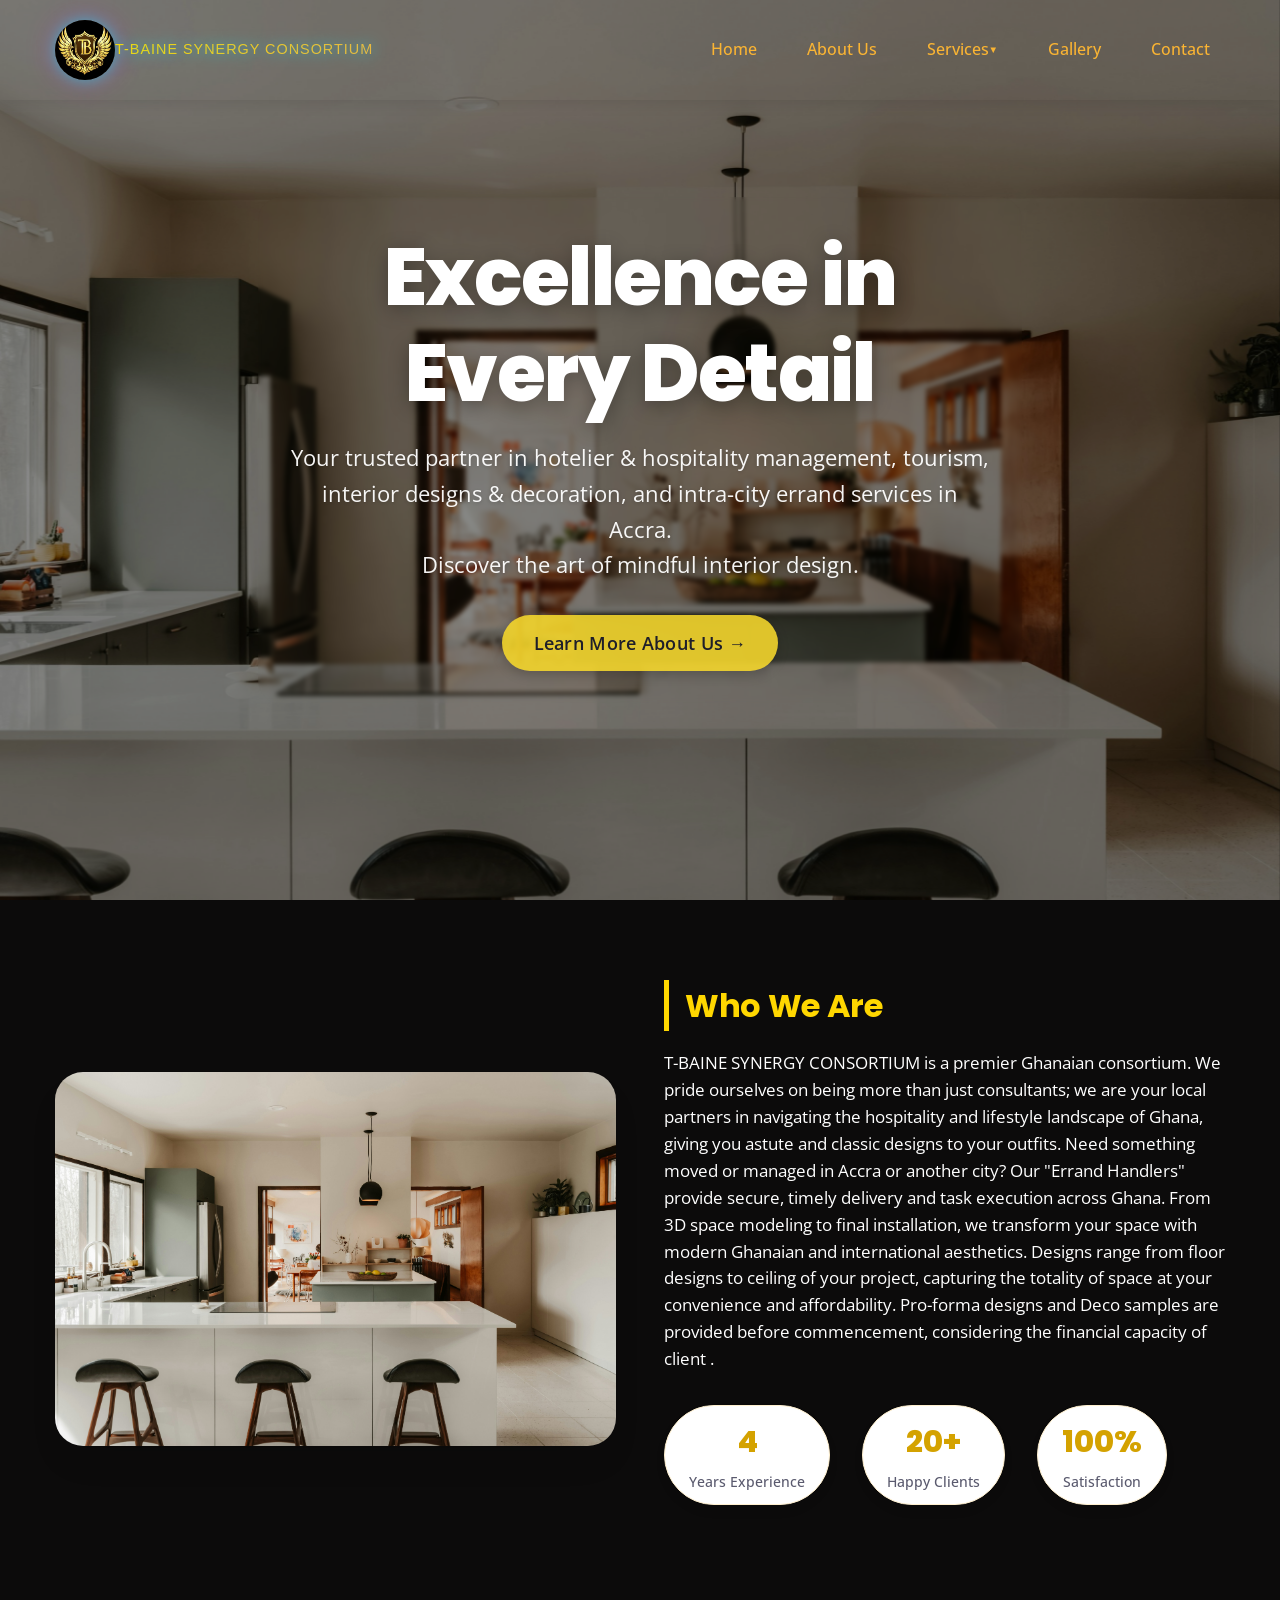
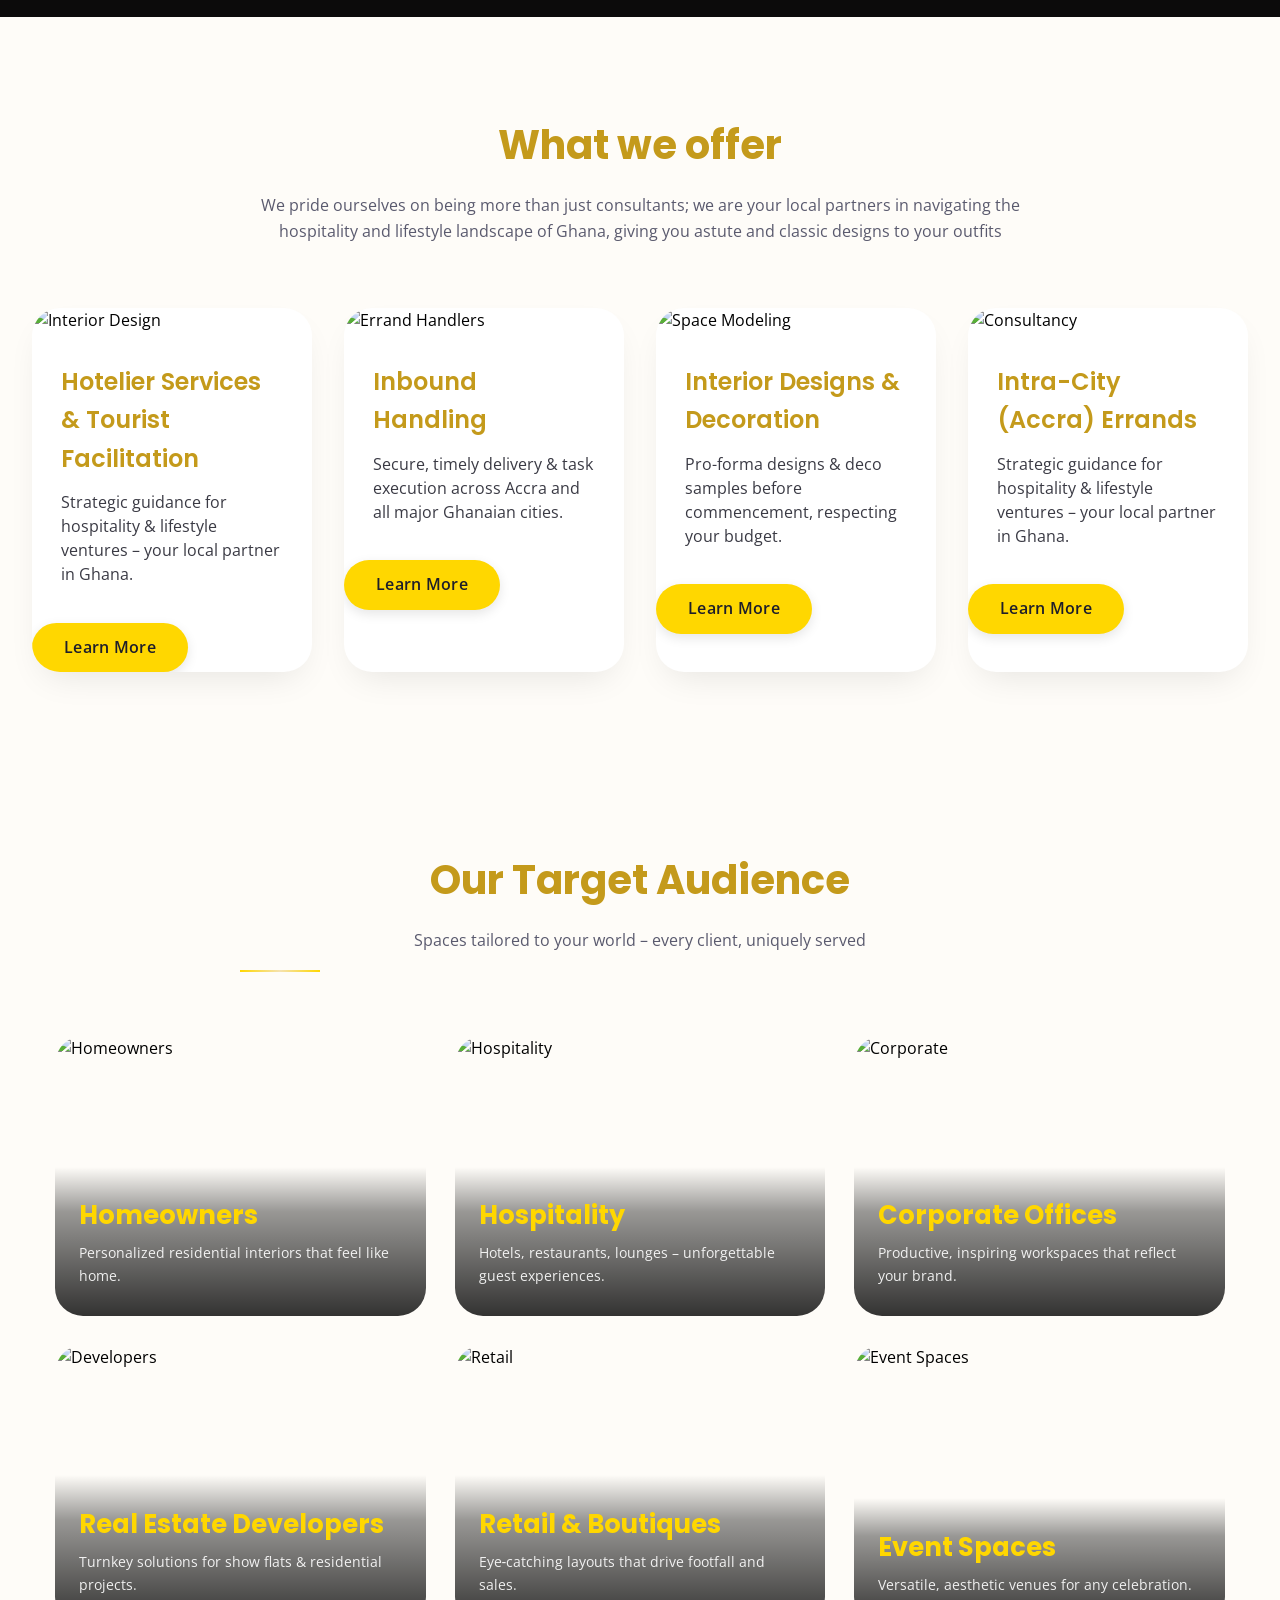
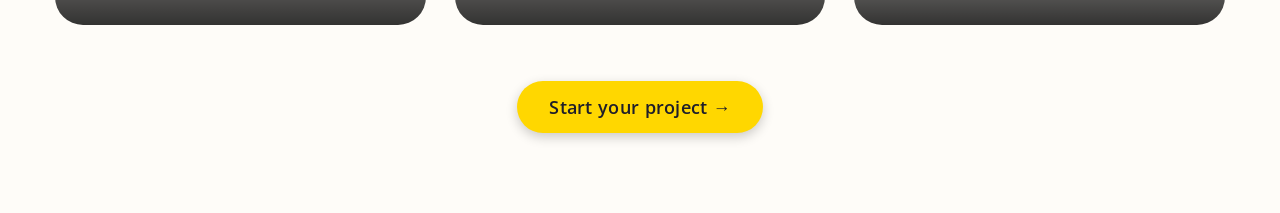
==== about.html @ 7d509223 "first commit" ====
<!DOCTYPE html>
<html lang="en">
<head>
    <meta charset="UTF-8">
    <meta name="viewport" content="width=device-width, initial-scale=1.0">
    <title>About us</title>
      <!-- Your existing CSS -->
  <link rel="stylesheet" href="about.css">
  
  <!-- Font Awesome & Google Fonts (matching your CSS) -->
  <link rel="stylesheet" href="https://cdnjs.cloudflare.com/ajax/libs/font-awesome/6.0.0-beta3/css/all.min.css">
  <link href="https://fonts.googleapis.com/css2?family=Open+Sans:wght@400;600;700&family=Poppins:wght@400;600;700&display=swap" rel="stylesheet">
</head>
<body><header>
  <div class="container header-container">
     <div class="logo">
                <img src="assets/T-BAINE LOGO.jpeg" alt="T-BAINE SYNERGY CONSORTIUM" class="logo-image">
            
                <div class="logo-text">T-BAINE SYNERGY CONSORTIUM</div>
            </div>

    <!-- Hamburger button (your CSS uses .mobile-menu-btn) -->
    <button class="mobile-menu-btn" id="mobileMenuBtn">
      <i class="fas fa-bars"></i>
    </button>

    <!-- Navigation (your CSS hides it on mobile, shows when nav.active) -->
    <nav id="mainNav">
      <ul class="nav-links">
        <li><a href="index.html">Home</a></li>
        <li><a href="about.html">About Us</a></li>
        
        <li class="dropdown">
          <a href="services.html">Services</a>
          <ul class="dropdown-menu">
            <li><a href="services.html">Hotelier Services & Tourist Facilitation</a></li>
            <li><a href="services.html">Inbound Handling</a></li>
            <li><a href="services.html">Interior Designs & Decoration</a></li>
            <li><a href="services.html">Intra-City (Accra) Errands</a></li>
          </ul>
        </li>
        
        <li><a href="gallery.html">Gallery</a></li>
        <li><a href="contact.html">Contact</a></li>
      </ul>
    </nav>
  </div>
</header>



  <section class="hero" id="hero">
    <div class="hero-bg" id="parallaxBg"></div>
    <div class="hero-content">
      <h1>Excellence in  <br>Every Detail</h1>
      <p>Your trusted partner in hotelier & hospitality management, tourism, interior designs & decoration, and intra-city errand services in Accra. <br>Discover the art of mindful interior design.</p>
      <!-- Yellow button: styled exactly as requested + linked to about page -->
      <a href="about.html" class="btn-yellow">Learn More About Us →</a>
    </div>
  </section>


  
  <!-- About -->
  <section class="about">
    <div class="container">
      <div class="about-grid">
        <div class="about-img fade-up">
          <img src="assets/tmbconsult.jpg" alt="About TM&G Consult">
        </div>
        <div class="about-content fade-up">
          <h3>Who We Are</h3>
          <p>T-BAINE SYNERGY CONSORTIUM is a premier Ghanaian consortium. We pride ourselves on being more than just consultants; we are your local partners in navigating the hospitality and lifestyle landscape of Ghana, giving you astute and classic designs to your outfits. 
Need something moved or managed in Accra or another city? Our "Errand Handlers" provide secure, timely delivery and task execution across Ghana.
From 3D space modeling to final installation, we transform your space with modern Ghanaian and international aesthetics. Designs range from floor designs to ceiling of your project, capturing the totality of space at your convenience and affordability. Pro-forma designs and Deco samples are provided before commencement, considering the financial capacity of client
.</p>
          <div class="stats">
            <div class="stat"><h4>4</h4><p>Years Experience</p></div>
            <div class="stat"><h4>20+</h4><p>Happy Clients</p></div>
            <div class="stat"><h4>100%</h4><p>Satisfaction</p></div>
          </div>
        </div>
      </div>
    </div>
  </section>
 <!-- SERVICES SECTION (with images, exactly like the Webify demo) -->
  <section class="services">
    <div class="section-header fade-up">
      <h2>What we offer</h2>
      <p>We pride ourselves on being more than just consultants; we are your local partners in navigating the hospitality and lifestyle landscape of Ghana, giving you astute and classic designs to your outfits</p>
    </div>
    <div class="services-grid">
      <!-- Service 1 -->
      <div class="service-item fade-up">
        <img class="service-img" src="https://images.unsplash.com/photo-1618221195710-dd6b41faaea6?ixlib=rb-4.0.3&auto=format&fit=crop&w=600&q=80" alt="Interior Design">
        <div class="service-text">
          <h3>Hotelier Services & Tourist Facilitation</h3>
          <p>Strategic guidance for hospitality & lifestyle ventures – your local partner in Ghana.</p>
        </div>
          <a href="about.html" class="btn">Learn More</a>
      </div>
      <!-- Service 2 -->
      <div class="service-item fade-up">
        <img class="service-img" src="https://images.unsplash.com/photo-1604014237800-1c9102c219da?ixlib=rb-4.0.3&auto=format&fit=crop&w=600&q=80" alt="Errand Handlers">
        <div class="service-text">
          <h3>Inbound Handling</h3>
          <p>Secure, timely delivery & task execution across Accra and all major Ghanaian cities.</p>
        </div>
          <a href="about.html" class="btn">Learn More</a>
      </div>
      <!-- Service 3 -->
      <div class="service-item fade-up">
        <img class="service-img" src="https://images.unsplash.com/photo-1581291518633-83b4ebd1d83e?ixlib=rb-4.0.3&auto=format&fit=crop&w=600&q=80" alt="Space Modeling">
        <div class="service-text">
          <h3>Interior Designs & Decoration</h3>
          <p>Pro-forma designs & deco samples before commencement, respecting your budget.</p>
        </div>
          <a href="about.html" class="btn">Learn More</a>
      </div>
      <!-- Service 4 -->
      <div class="service-item fade-up">
        <img class="service-img" src="https://images.unsplash.com/photo-1556761175-4b46a572b786?ixlib=rb-4.0.3&auto=format&fit=crop&w=600&q=80" alt="Consultancy">
        <div class="service-text">
          <h3>Intra-City (Accra) Errands</h3>
          <p>Strategic guidance for hospitality & lifestyle ventures – your local partner in Ghana.</p>
        </div>
          <a href="about.html" class="btn">Learn More</a>
      </div>
    </div>
  </section>


<section class="audience">
  <div class="container">
    <div class="section-header fade-up">
      <h2>Our Target Audience</h2>
      <p>Spaces tailored to your world – every client, uniquely served</p>
      <div class="section-divider"></div>
    </div>

    <div class="audience-grid">
      <!-- Audience 1 -->
      <div class="audience-item fade-up">
        <div class="audience-image">
          <img src="https://images.unsplash.com/photo-1600585154340-be6161a56a0c?ixlib=rb-4.0.3&auto=format&fit=crop&w=800&q=80" alt="Homeowners">
          <div class="audience-overlay">
            <h3>Homeowners</h3>
            <p>Personalized residential interiors that feel like home.</p>
          </div>
        </div>
      </div>

      <!-- Audience 2 -->
      <div class="audience-item fade-up">
        <div class="audience-image">
          <img src="https://images.unsplash.com/photo-1551288049-bebda4e38f71?ixlib=rb-4.0.3&auto=format&fit=crop&w=800&q=80" alt="Hospitality">
          <div class="audience-overlay">
            <h3>Hospitality</h3>
            <p>Hotels, restaurants, lounges – unforgettable guest experiences.</p>
          </div>
        </div>
      </div>

      <!-- Audience 3 -->
      <div class="audience-item fade-up">
        <div class="audience-image">
          <img src="https://images.unsplash.com/photo-1497366811353-6870744d04b2?ixlib=rb-4.0.3&auto=format&fit=crop&w=800&q=80" alt="Corporate">
          <div class="audience-overlay">
            <h3>Corporate Offices</h3>
            <p>Productive, inspiring workspaces that reflect your brand.</p>
          </div>
        </div>
      </div>

      <!-- Audience 4 -->
      <div class="audience-item fade-up">
        <div class="audience-image">
          <img src="https://images.unsplash.com/photo-1524758631624-e2822e304c36?ixlib=rb-4.0.3&auto=format&fit=crop&w=800&q=80" alt="Developers">
          <div class="audience-overlay">
            <h3>Real Estate Developers</h3>
            <p>Turnkey solutions for show flats & residential projects.</p>
          </div>
        </div>
      </div>

      <!-- Audience 5 -->
      <div class="audience-item fade-up">
        <div class="audience-image">
          <img src="https://images.unsplash.com/photo-1560179707-f14e90ef3623?ixlib=rb-4.0.3&auto=format&fit=crop&w=800&q=80" alt="Retail">
          <div class="audience-overlay">
            <h3>Retail & Boutiques</h3>
            <p>Eye‑catching layouts that drive footfall and sales.</p>
          </div>
        </div>
      </div>

      <!-- Audience 6 -->
      <div class="audience-item fade-up">
        <div class="audience-image">
          <img src="https://images.unsplash.com/photo-1556742044-3c52d6e88c62?ixlib=rb-4.0.3&auto=format&fit=crop&w=800&q=80" alt="Event Spaces">
          <div class="audience-overlay">
            <h3>Event Spaces</h3>
            <p>Versatile, aesthetic venues for any celebration.</p>
          </div>
        </div>
      </div>
    </div>

    <!-- Optional CTA (like the demo's "View all projects" button) -->
    <div class="audience-cta fade-up">
      <a href="#" class="btn-yellow">Start your project →</a>
    </div>
  </div>
</section>

<script src="script.js"></script>
</body>
</html>
---- about.css ----
* {
  margin: 0;
  padding: 0;
  box-sizing: border-box;
}

body {
  font-family: "Open Sans", sans-serif;
  color: var(--text);
  line-height: 1.6;
  background-color: rgb(20, 19, 19);
}

h1,
h2,
h3,
h4,
h5,
h6 {
  font-family: "Poppins", sans-serif;
  font-weight: 600;
  color: var(--dark);
  margin-bottom: 1rem;
}

a {
  text-decoration: none;
  color: var(--primary);
  transition: all 0.3s ease;
}

.container {
  width: 100%;
  max-width: 1200px;
  margin: 0 auto;
  padding: 0 15px;
}

.btn {
  display: inline-block;
  padding: 12px 30px;
  background-color: var(--primary);
  color: var(--light);
  border: none;
  border-radius: 4px;
  font-weight: 500;
  cursor: pointer;
  transition: all 0.3s ease;
}

.btn:hover {
  background-color: hwb(66 19% 8%);
  transform: translateY(-2px);
}

.btn-outline {
  background-color: transparent;
  border: 2px solid var(--primary);
  color: var(--primary);
}

.btn-outline:hover {
  background-color: var(--primary);
  color: var(--light);
}

/* Header Styles */
header {
  /* background: linear-gradient(rgba(15, 15, 12, 0.8), rgba(32, 32, 31, 0.8)),
    url("https://images.unsplash.com/photo-1513326738677-b964603b136d?ixlib=rb-4.0.3&auto=format&fit=crop&w=1350&q=80"); */
  background-size: cover;
  background-position: center;
  color: rgb(3, 3, 3);
  padding: 20px 0;
  position: fixed;
  width: 100%;
  z-index: 1000;
  box-shadow: 0 2px 15px rgba(0, 0, 0, 0.1);
}

.header-container {
  display: flex;
  justify-content: space-between;
  align-items: center;
}

.logo {
  display: flex;
  align-items: center;
  text-decoration: none;
}

.logo-image {
  width: 60px;
  height: 60px;
  border-radius: 60%;

  display: flex;
  align-items: center;
  justify-content: center;
  position: relative;
  box-shadow: 0 0 15px rgba(0, 247, 255, 0.5), 0 0 30px rgba(255, 0, 234, 0.3);
  animation: pulse 3s infinite alternate;
  overflow: hidden;
}

.logo-image::before {
  content: "";
  position: absolute;
  width: 70px;
  height: 70px;
  border-radius: 50%;
  border: 2px solid rgba(0, 247, 255, 0.4);
  animation: rotate 20s linear infinite;
}

.logo-image::after {
  content: "E";
  font-family: "Orbitron", sans-serif;
  font-size: 2rem;
  font-weight: 700;
  color: white;
  text-shadow: 0 0 10px #00f7ff;
}

.logo:hover .logo-image {
  transform: scale(1.05);
}

.logo-text {
  font-family: "Orbitron", sans-serif;
  font-size: 0.9rem;
  font-weight: 200;
  text-transform: uppercase;
  letter-spacing: 1px;
  background: linear-gradient(to right, gold, #fab433);
  -webkit-background-clip: text;
  background-clip: text;
  color: transparent;
  text-shadow: 0 0 15px rgba(0, 247, 255, 0.7);
  position: relative;
  animation: glow 2s infinite alternate;
}

.logo:hover .logo-text {
  color: var(--secondary);
}

nav ul {
  display: flex;
  list-style: none;
}

nav ul li {
  margin-left: 20px;
}

nav ul li a {
  color: #fab433;
  text-decoration: none;
  font-weight: 500;
  padding: 8px 15px;
  border-radius: 4px;
  transition: all 0.3s ease;
  font-size: 16px;
  display: flex;
  align-items: center;
  position: relative;
}

nav ul li a i {
  margin-right: 8px;
}

nav ul li a:hover,
nav ul li a.active {
  background-color: rgba(255, 255, 255, 0.2);
}
/* Mobile Menu Styles */
.mobile-menu-btn {
  display: none;
  background: none;
  border: none;
  font-size: 1.5rem;
  color: whitesmoke;
  cursor: pointer;
  padding: 10px;
  z-index: 1001;
}

/* Mobile Navigation */
@media (max-width: 768px) {
  /* Show mobile menu button */
  .mobile-menu-btn {
    display: block;
  }

  /* Hide regular navigation by default */
  nav {
    position: fixed;
    top: 80px;
    right: -100%;
    width: 280px;
    height: calc(100vh - 80px);
    background: #111111; /* Dark background for better contrast */
    z-index: 1000;
    transition: right 0.3s ease;
    box-shadow: -5px 0 15px rgba(0, 0, 0, 0.1);
    overflow-y: auto;
    padding: 20px;
  }

  /* Show navigation when active */
  nav.active {
    right: 0;
  }

  /* Navigation links styling */
  .nav-links {
    flex-direction: column;
    gap: 0;
  }

  .nav-links li {
    width: 100%;
    border-bottom: 1px solid #f8f9fa;
  }

  .nav-links a {
    display: block;
    padding: 15px 0;
    width: 100%;
  }

  /* Dropdown menu for mobile */
  .dropdown-menu {
    position: static;
    box-shadow: none;
    background: #f8f9fa;
    display: none;
    margin: 10px 0;
    padding: 0;
  }

  .dropdown-menu.active {
    display: block;
  }

  .dropdown-menu a {
    padding: 12px 0 12px 20px;
    font-size: 0.9rem;
    border-bottom: 1px solid #e9ecef;
  }

  /* Adjust header for mobile */
  .header-container {
    position: relative;
  }
}



/* Navbar Dropdown Styles */
.nav-links .dropdown {
  position: relative;
}

.nav-links .dropdown > a::after {
  content: " ▼";
  font-size: 0.6em;
}

.nav-links .dropdown-menu {
  display: none;
  position: absolute;
  top: 100%;
  left: 0;
  background: white;
  border: 1px solid #ddd;
  min-width: 200px;
  z-index: 1000;
  box-shadow: 0 4px 8px rgba(0, 0, 0, 0.1);
}

.nav-links .dropdown-menu li {
  list-style: none;
}

.nav-links .dropdown-menu li a {
  display: block;
  padding: 10px 15px;
  color: #333;
  text-decoration: none;
  white-space: nowrap;
}

.nav-links .dropdown-menu li a:hover {
  background-color: #f0f0f0;
}

.nav-links .dropdown:hover .dropdown-menu {
  display: block;
}





 /* ---------- HERO SECTION (PARALLAX) ---------- */
    .hero {
      position: relative;
      height: 100vh;
      min-height: 700px;
      display: flex;
      align-items: center;
      justify-content: center;
      text-align: center;
      color: white;
      overflow: hidden;
      isolation: isolate;
    }

    /* Parallax background layer */
    .hero-bg {
      position: absolute;
      top: 0;
      left: 0;
      width: 100%;
      height: 120%;          /* Extra height for smooth parallax movement */
      background-image: url('assets/tmbconsult.jpg');
      background-size: cover;
      background-position: center 20%;
      background-repeat: no-repeat;
      will-change: transform;
      z-index: -2;
      transition: transform 0.05s linear;   /* Ultra‑smooth movement */
    }

    /* Dark overlay for better text readability */
    .hero::after {
      content: '';
      position: absolute;
      top: 0;
      left: 0;
      width: 100%;
      height: 100%;
      background: rgba(0, 0, 0, 0.45);
      z-index: -1;
    }

    /* Hero content container */
    .hero-content {
      max-width: 900px;
      padding: 2rem;
      z-index: 2;
      backdrop-filter: blur(2px);
      border-radius: 24px;
      animation: fadeInUp 1s ease-out;
    }

    .hero-content h1 {
      font-size: clamp(2.2rem, 8vw, 5rem);
      font-weight: 800;
      line-height: 1.2;
      margin-bottom: 1.2rem;
      letter-spacing: -0.02em;
      text-shadow: 0 4px 20px rgba(0,0,0,0.3);
    }

    .hero-content p {
      font-size: clamp(1.1rem, 3vw, 1.4rem);
      margin-bottom: 2rem;
      opacity: 0.95;
      max-width: 700px;
      margin-left: auto;
      margin-right: auto;
      text-shadow: 0 1px 4px rgba(0,0,0,0.2);
    }

    /* ----- YELLOW BUTTON (from previous request) ----- */
    .btn-yellow {
      display: inline-block;
      background-color: #f3d52ce5;      /* Vibrant yellow */
      color: #1e1e2a;
      padding: 14px 32px;
      font-size: 1.1rem;
      font-weight: 600;
      text-decoration: none;
      border-radius: 60px;
      transition: all 0.3s ease;
      box-shadow: 0 4px 12px rgba(0, 0, 0, 0.2);
      border: none;
      cursor: pointer;
      letter-spacing: 0.3px;
    }

    .btn-yellow:hover {
      background-color: #e6c200;
      transform: translateY(-3px);
      box-shadow: 0 8px 20px rgba(0, 0, 0, 0.25);
    }

    .btn-yellow:active {
      transform: translateY(0);
    }

    /* ----- SCROLL REVEAL ANIMATIONS (for rest of the page) ----- */
    .reveal {
      opacity: 0;
      transform: translateY(35px);
      transition: opacity 0.7s cubic-bezier(0.2, 0.9, 0.4, 1.1), transform 0.7s cubic-bezier(0.2, 0.9, 0.4, 1.1);
    }

    .reveal.visible {
      opacity: 1;
      transform: translateY(0);
    }



    
    /* ----- ABOUT SECTION STYLES ----- */
    .about {
      padding: 5rem 0;
      background: #0c0b0b;  /* soft warm background */
    }

    .about-grid {
      display: flex;
      flex-wrap: wrap;
      gap: 3rem;
      align-items: center;
    }

    .about-img {
      flex: 1;
      min-width: 280px;
      border-radius: 28px;
      overflow: hidden;
      box-shadow: 0 20px 35px -12px rgba(0, 0, 0, 0.15);
      transition: transform 0.4s ease, box-shadow 0.3s ease;
    }

    .about-img img {
      width: 100%;
      height: auto;
      display: block;
      transition: transform 0.5s ease;
    }

    .about-img:hover {
      transform: translateY(-6px);
      box-shadow: 0 28px 40px -16px rgba(0, 0, 0, 0.2);
    }

    .about-img:hover img {
      transform: scale(1.02);
    }

    .about-content {
      flex: 1;
      min-width: 280px;
    }

    .about-content h3 {
      font-size: 2rem;
      font-weight: 700;
      margin-bottom: 1.2rem;
      color: gold;        /* elegant gold accent */
      letter-spacing: -0.01em;
      border-left: 5px solid #FFD700;
      padding-left: 1rem;
    }

    .about-content p {
      font-size: 1.05rem;
      color:white;
      margin-bottom: 1.5rem;
      line-height: 1.6;
    }

    /* Statistics row */
    .stats {
      display: flex;
      flex-wrap: wrap;
      gap: 2rem;
      margin: 2rem 0 2rem 0;
      justify-content: flex-start;
    }

    .stat {
      text-align: center;
      background: #ffffff;
      padding: 0.75rem 1.5rem;
      border-radius: 60px;
      box-shadow: 0 6px 14px rgba(0, 0, 0, 0.03);
      border: 1px solid #fff0cf;
      min-width: 100px;
    }

    .stat h4 {
      font-size: 1.9rem;
      font-weight: 800;
      color: #d4a200;
      margin-bottom: 0.25rem;
    }

    .stat p {
      font-size: 0.85rem;
      font-weight: 500;
      color: #5a5a6e;
      margin-bottom: 0;
    }

    /* ----- YELLOW BUTTON (classic from previous request) ----- */
    .btn {
      display: inline-block;
      background-color: #FFD700;      /* vibrant yellow */
      color: #1e1e2a;
      padding: 12px 32px;
      font-size: 1rem;
      font-weight: 600;
      text-decoration: none;
      border-radius: 60px;
      transition: all 0.3s ease;
      box-shadow: 0 4px 12px rgba(0, 0, 0, 0.1);
      border: none;
      cursor: pointer;
      letter-spacing: 0.3px;
      margin-top: 0.5rem;
    }

    .btn:hover {
      background-color: #e6c200;
      transform: translateY(-3px);
      box-shadow: 0 8px 20px rgba(0, 0, 0, 0.15);
    }

    .btn:active {
      transform: translateY(0);
    }

    /* ----- SCROLL REVEAL (FADE-UP) ANIMATION ----- */
    .fade-up {
      opacity: 0;
      transform: translateY(35px);
      transition: opacity 0.8s cubic-bezier(0.2, 0.9, 0.4, 1.1), transform 0.8s cubic-bezier(0.2, 0.9, 0.4, 1.1);
    }

    .fade-up.revealed {
      opacity: 1;
      transform: translateY(0);
    }

    /* Optional staggered delay for inner elements (makes scroll effect even smoother) */
    .about-img.fade-up.revealed {
      transition-delay: 0.05s;
    }
    .about-content.fade-up.revealed {
      transition-delay: 0.1s;
    }

    /* ----- ADDITIONAL DECORATION (just to match the elegant vibe) ----- */
    .section-divider {
      height: 2px;
      background: linear-gradient(90deg, #FFD700, #f5e2b0, #FFD700);
      width: 80px;
      margin: 1rem 0 2rem 0;
    }


   .section-header h2 {
  color: #c49a1b;      /* gold */
  font-weight: 700;
  margin-bottom: 1rem;
}

    /* responsive adjustments */
    @media (max-width: 768px) {
      .about {
        padding: 3rem 0;
      }
      .container {
        padding: 0 1.5rem;
      }
      .about-grid {
        flex-direction: column;
        text-align: center;
      }
      .about-content h3 {
        border-left: none;
        padding-left: 0;
        text-align: center;
      }
      .stats {
        justify-content: center;
      }
      .btn {
        margin-top: 0.75rem;
      }
    }

    /* Optional extra spacing for better readability */
    .about-content p:first-of-type {
      margin-top: 0.25rem;
    }


    /* ----- SERVICES SECTION (image cards, exactly like Webify demo) ----- */
    .services {
      padding: 6rem 2rem;
      background: #fefcf8;
    }

    .section-header {
      text-align: center;
      max-width: 800px;
      margin: 0 auto 4rem auto;
    }

    .section-header h2 {
      font-size: 2.5rem;
      font-weight: 700;
      margin-bottom: 1rem;
    }

    .section-header p {
      color: #5a5a6e;
    }

    .services-grid {
      display: flex;
      flex-wrap: wrap;
      gap: 2rem;
      justify-content: center;
      max-width: 1300px;
      margin: 0 auto;
    }

    .service-item {
      flex: 1 1 280px;
      background: white;
      border-radius: 28px;
      overflow: hidden;
      box-shadow: 0 15px 35px -12px rgba(0, 0, 0, 0.1);
      transition: all 0.4s ease;
    }

    .service-item:hover {
      transform: translateY(-10px);
      box-shadow: 0 25px 40px -15px rgba(0, 0, 0, 0.2);
    }

    .service-img {
      width: 100%;
      height: 220px;
      object-fit: cover;
      transition: transform 0.5s;
    }

    .service-item:hover .service-img {
      transform: scale(1.03);
    }

    .service-text {
      padding: 1.8rem;
    }

    .service-text h3 {
      font-size: 1.5rem;
      margin-bottom: 0.75rem;
      color: #c49a1b;
    }

    .service-text p {
      color: #3a3a44;
      line-height: 1.5;
    }
/* ----- TARGET AUDIENCE SECTION (overlay grid) ----- */
.audience {
  padding: 5rem 2rem;
  background: #fefcf8;
}

.audience-grid {
  display: grid;
  grid-template-columns: repeat(auto-fill, minmax(320px, 1fr));
  gap: 1.8rem;
  max-width: 1400px;
  margin: 2rem auto 0;
}

.audience-item {
  border-radius: 28px;
  overflow: hidden;
  position: relative;
  cursor: pointer;
}

.audience-image {
  position: relative;
  width: 100%;
  height: 280px;
  overflow: hidden;
}

.audience-image img {
  width: 100%;
  height: 100%;
  object-fit: cover;
  transition: transform 0.6s cubic-bezier(0.2, 0.9, 0.4, 1.1);
}

.audience-item:hover .audience-image img {
  transform: scale(1.05);
}

.audience-overlay {
  position: absolute;
  bottom: 0;
  left: 0;
  right: 0;
  background: linear-gradient(to top, rgba(0,0,0,0.8) 0%, rgba(0,0,0,0.4) 70%, transparent 100%);
  color: white;
  padding: 1.8rem 1.5rem;
  transform: translateY(0);
  transition: transform 0.3s ease;
}

.audience-overlay h3 {
  font-size: 1.6rem;
  font-weight: 700;
  margin-bottom: 0.3rem;
  color: #FFD700;
}

.audience-overlay p {
  font-size: 0.9rem;
  opacity: 0.9;
  margin: 0;
}

/* On hover, overlay lifts slightly */
.audience-item:hover .audience-overlay {
  transform: translateY(-5px);
}

.audience-cta {
  text-align: center;
  margin-top: 3.5rem;
}

.audience-cta .btn-yellow {
  background-color: #FFD700;
  padding: 12px 32px;
  border-radius: 60px;
  text-decoration: none;
  font-weight: 600;
  color: #1e1e2a;
  display: inline-block;
  transition: all 0.3s;
}

.audience-cta .btn-yellow:hover {
  background-color: #e6c200;
  transform: translateY(-3px);
}

/* responsive */
@media (max-width: 768px) {
  .audience-grid {
    grid-template-columns: 1fr;
    gap: 1.2rem;
  }
  .audience-image {
    height: 240px;
  }
  .audience-overlay {
    padding: 1.2rem;
  }
}
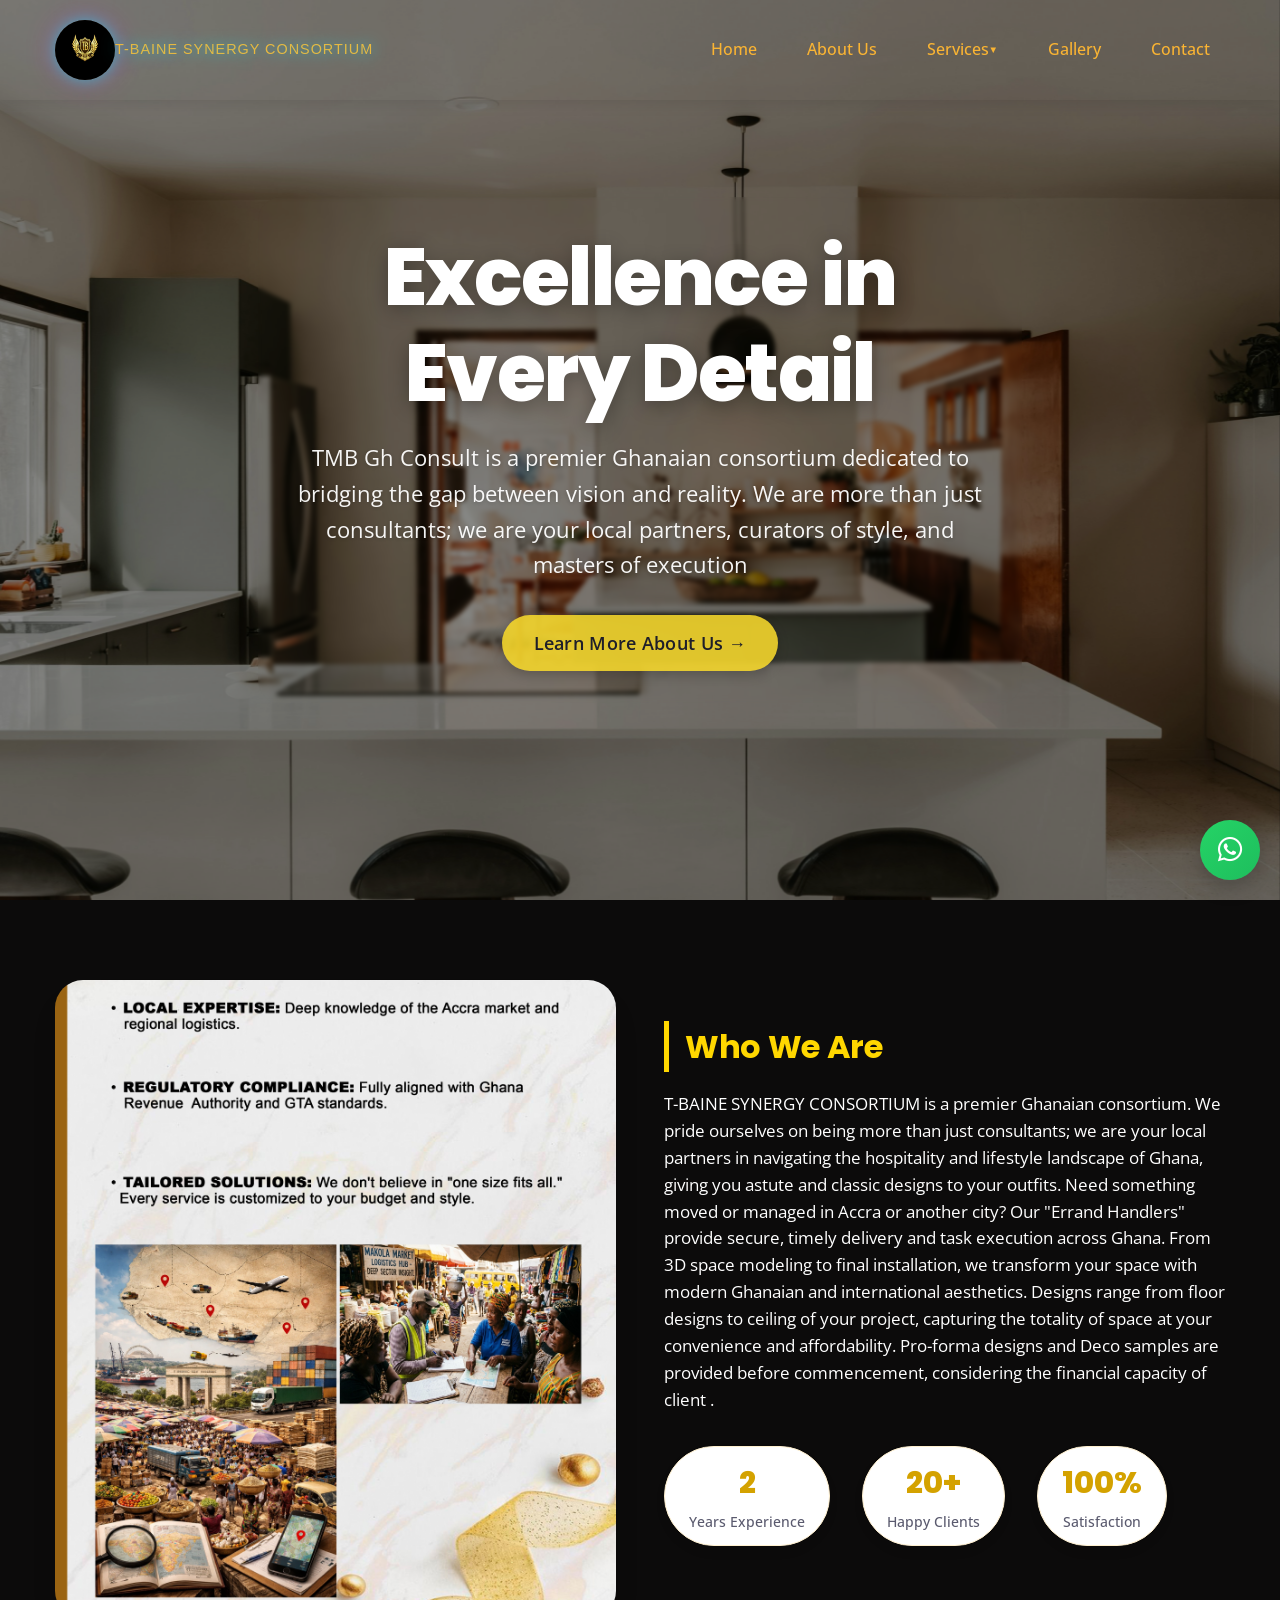
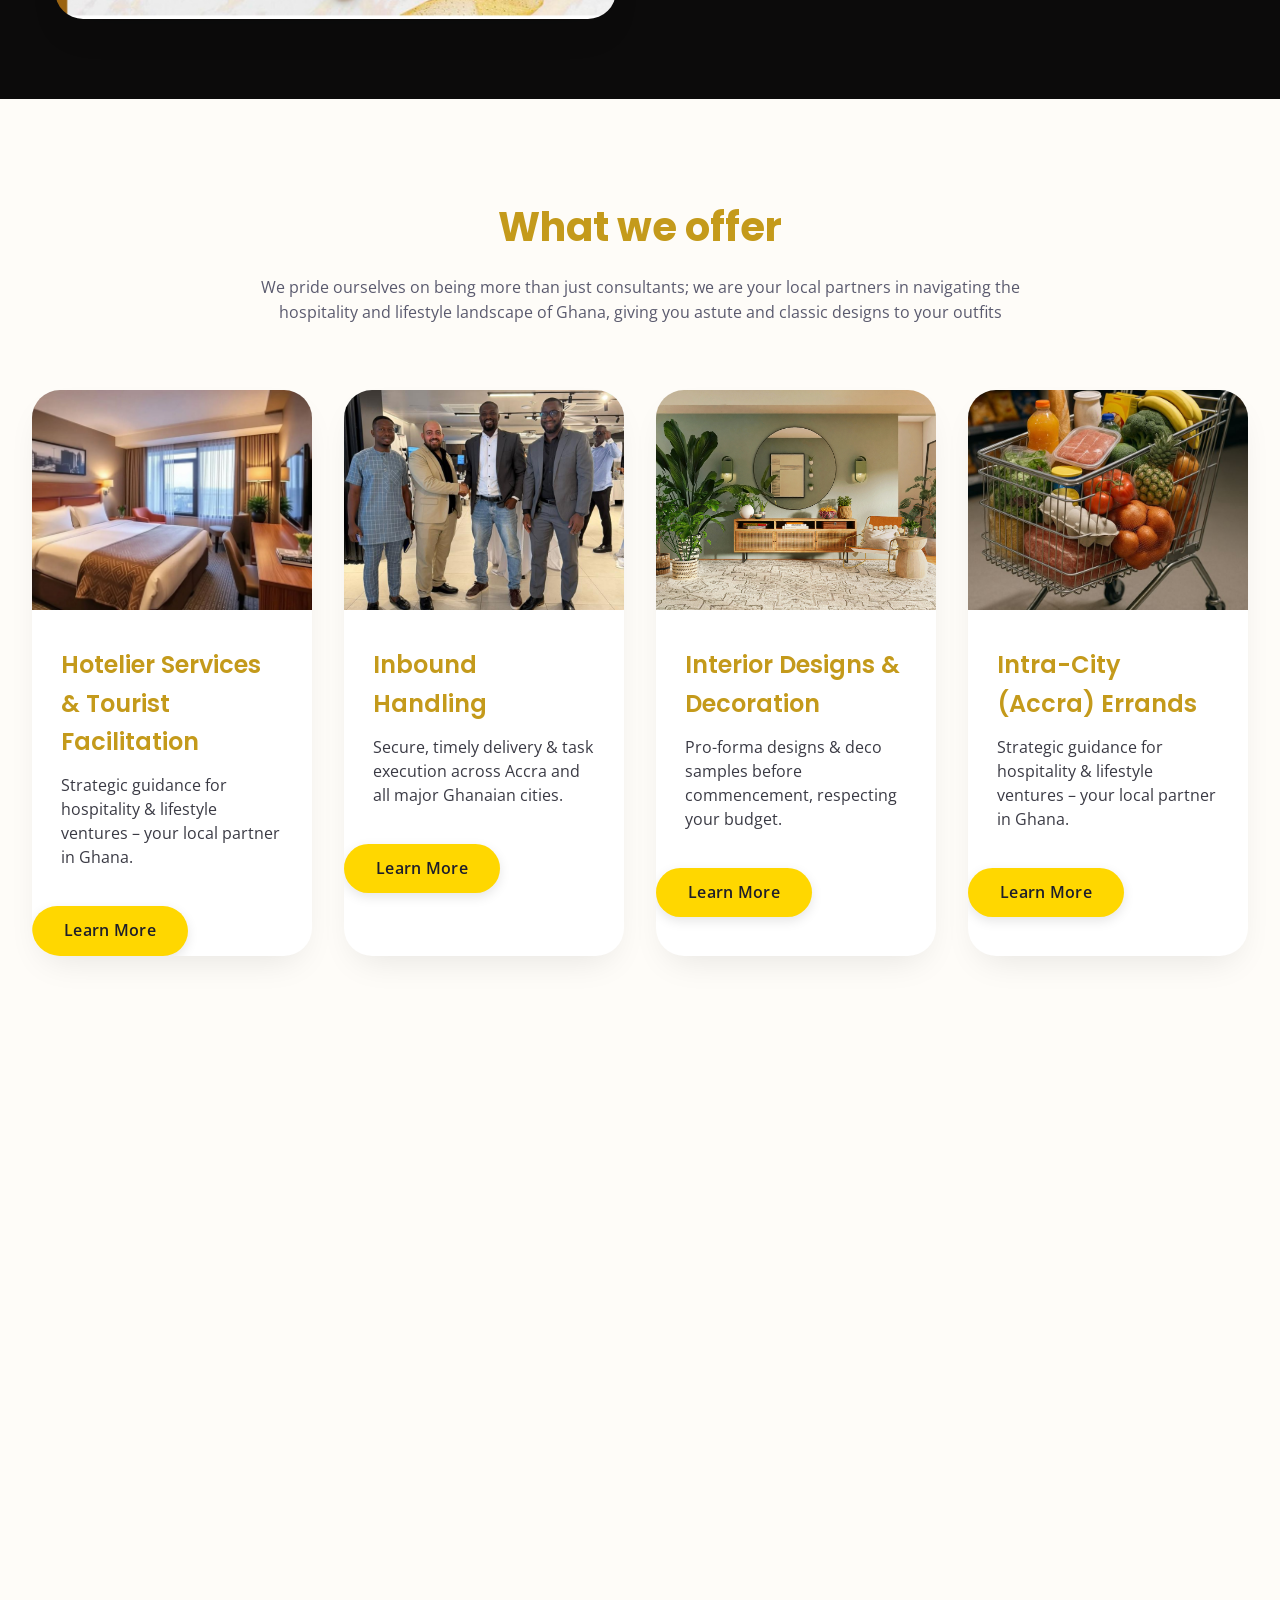
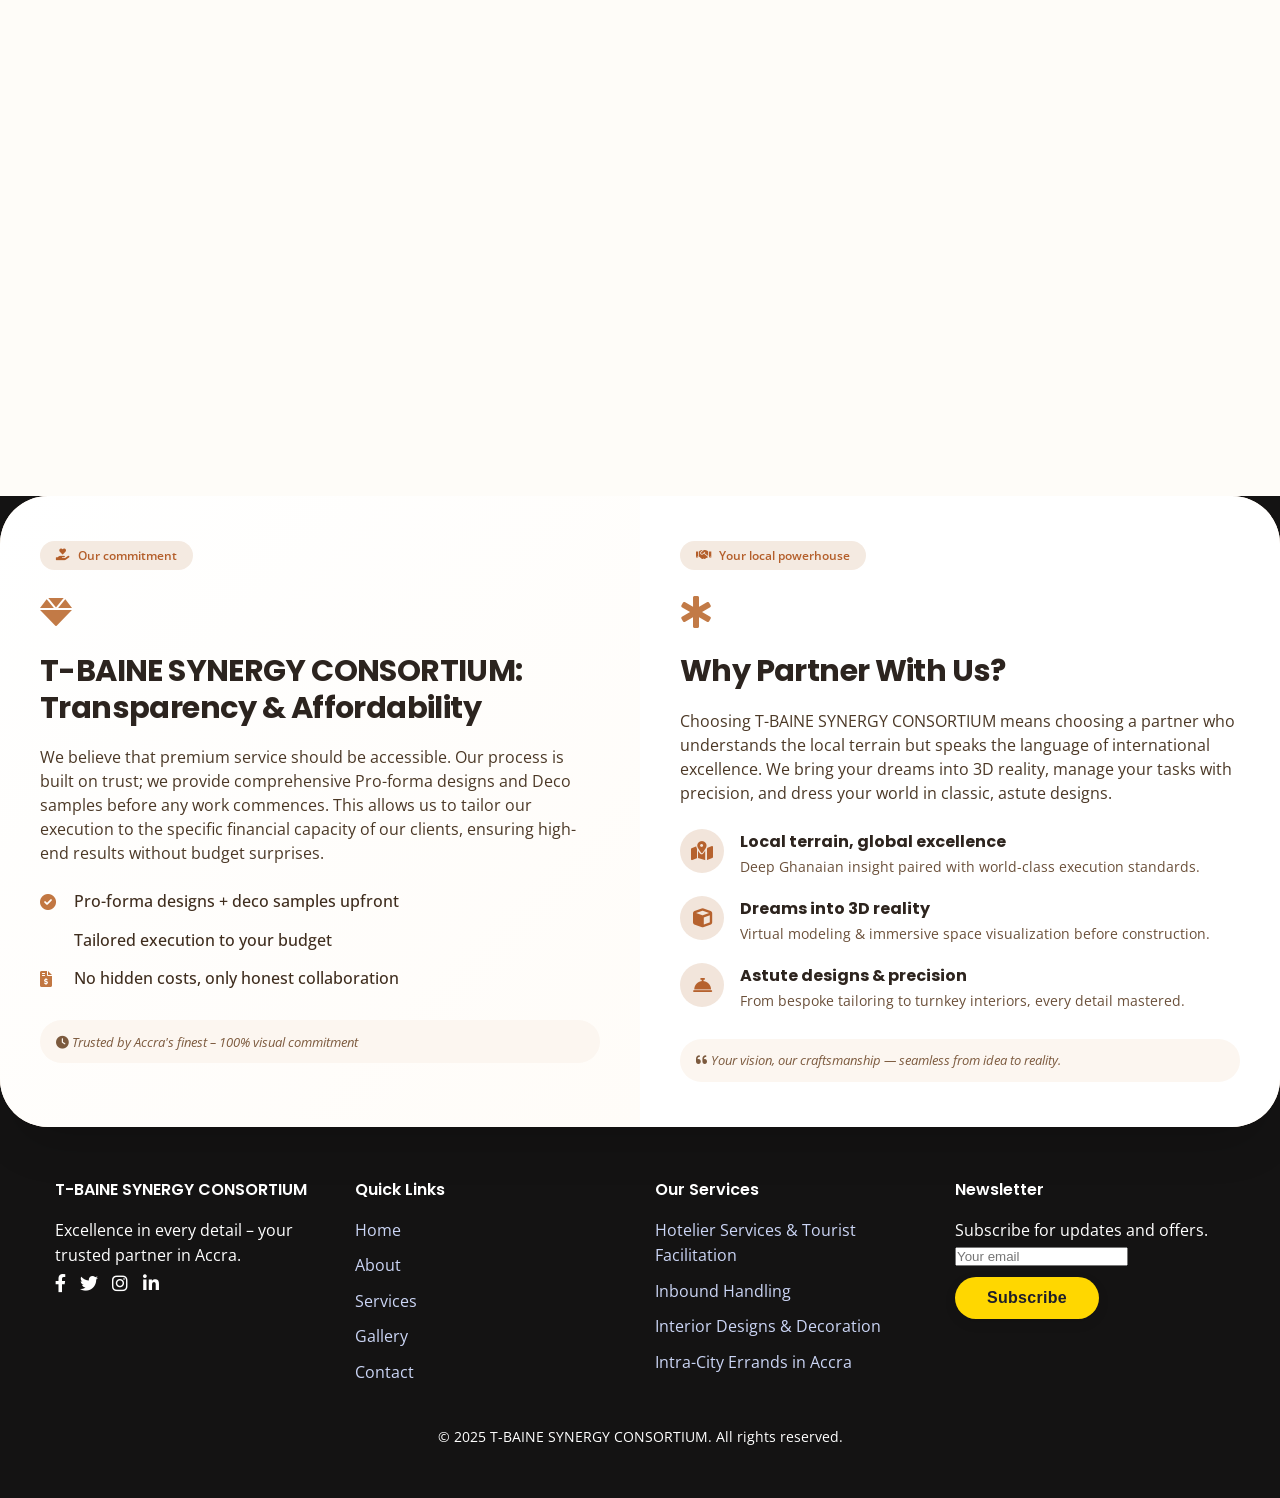
==== commit 60350e0e: "working Co-authored-by: Copilot <copilot@github.com>" ====
--- a/about.html
+++ b/about.html
@@ -11,49 +11,52 @@
   <link rel="stylesheet" href="https://cdnjs.cloudflare.com/ajax/libs/font-awesome/6.0.0-beta3/css/all.min.css">
   <link href="https://fonts.googleapis.com/css2?family=Open+Sans:wght@400;600;700&family=Poppins:wght@400;600;700&display=swap" rel="stylesheet">
 </head>
-<body><header>
+<body>
+
+<!-- ================= HEADER ================= -->
+<header>
   <div class="container header-container">
-     <div class="logo">
-                <img src="assets/T-BAINE LOGO.jpeg" alt="T-BAINE SYNERGY CONSORTIUM" class="logo-image">
-            
-                <div class="logo-text">T-BAINE SYNERGY CONSORTIUM</div>
-            </div>
-
-    <!-- Hamburger button (your CSS uses .mobile-menu-btn) -->
+
+    <div class="logo">
+      <img src="assets/WhatsApp Image 2026-04-21 at 06.57.21.jpeg" class="logo-image">
+      <div class="logo-text">T-BAINE SYNERGY CONSORTIUM</div>
+    </div>
+
     <button class="mobile-menu-btn" id="mobileMenuBtn">
       <i class="fas fa-bars"></i>
     </button>
 
-    <!-- Navigation (your CSS hides it on mobile, shows when nav.active) -->
     <nav id="mainNav">
       <ul class="nav-links">
         <li><a href="index.html">Home</a></li>
         <li><a href="about.html">About Us</a></li>
-        
+
         <li class="dropdown">
-          <a href="services.html">Services</a>
+          <a href="service.html">Services</a>
           <ul class="dropdown-menu">
-            <li><a href="services.html">Hotelier Services & Tourist Facilitation</a></li>
+            <li><a href="services.html">Hotelier Services</a></li>
             <li><a href="services.html">Inbound Handling</a></li>
-            <li><a href="services.html">Interior Designs & Decoration</a></li>
-            <li><a href="services.html">Intra-City (Accra) Errands</a></li>
+            <li><a href="services.html">Interior Design</a></li>
+            <li><a href="services.html">Errands</a></li>
           </ul>
         </li>
-        
+
         <li><a href="gallery.html">Gallery</a></li>
         <li><a href="contact.html">Contact</a></li>
       </ul>
     </nav>
+
   </div>
 </header>
-
 
 
   <section class="hero" id="hero">
     <div class="hero-bg" id="parallaxBg"></div>
     <div class="hero-content">
       <h1>Excellence in  <br>Every Detail</h1>
-      <p>Your trusted partner in hotelier & hospitality management, tourism, interior designs & decoration, and intra-city errand services in Accra. <br>Discover the art of mindful interior design.</p>
+      <p>TMB Gh Consult is a premier Ghanaian consortium dedicated to bridging the gap between vision and reality. We are more than just consultants; we are your local partners, curators of style, and masters of execution</p>
+
+  
       <!-- Yellow button: styled exactly as requested + linked to about page -->
       <a href="about.html" class="btn-yellow">Learn More About Us →</a>
     </div>
@@ -66,7 +69,7 @@
     <div class="container">
       <div class="about-grid">
         <div class="about-img fade-up">
-          <img src="assets/tmbconsult.jpg" alt="About TM&G Consult">
+          <img src="assets/about1.jpg" alt="About TM&G Consult">
         </div>
         <div class="about-content fade-up">
           <h3>Who We Are</h3>
@@ -75,7 +78,7 @@
 From 3D space modeling to final installation, we transform your space with modern Ghanaian and international aesthetics. Designs range from floor designs to ceiling of your project, capturing the totality of space at your convenience and affordability. Pro-forma designs and Deco samples are provided before commencement, considering the financial capacity of client
 .</p>
           <div class="stats">
-            <div class="stat"><h4>4</h4><p>Years Experience</p></div>
+            <div class="stat"><h4>2</h4><p>Years Experience</p></div>
             <div class="stat"><h4>20+</h4><p>Happy Clients</p></div>
             <div class="stat"><h4>100%</h4><p>Satisfaction</p></div>
           </div>
@@ -83,6 +86,11 @@
       </div>
     </div>
   </section>
+
+
+
+
+  
  <!-- SERVICES SECTION (with images, exactly like the Webify demo) -->
   <section class="services">
     <div class="section-header fade-up">
@@ -92,7 +100,7 @@
     <div class="services-grid">
       <!-- Service 1 -->
       <div class="service-item fade-up">
-        <img class="service-img" src="https://images.unsplash.com/photo-1618221195710-dd6b41faaea6?ixlib=rb-4.0.3&auto=format&fit=crop&w=600&q=80" alt="Interior Design">
+        <img class="service-img" src="assets/hotelier.jpg" alt="Interior Design">
         <div class="service-text">
           <h3>Hotelier Services & Tourist Facilitation</h3>
           <p>Strategic guidance for hospitality & lifestyle ventures – your local partner in Ghana.</p>
@@ -101,7 +109,7 @@
       </div>
       <!-- Service 2 -->
       <div class="service-item fade-up">
-        <img class="service-img" src="https://images.unsplash.com/photo-1604014237800-1c9102c219da?ixlib=rb-4.0.3&auto=format&fit=crop&w=600&q=80" alt="Errand Handlers">
+        <img class="service-img" src="assets/b339909b-1f13-48f4-b6e1-1d107df840e3.JPG" alt="Errand Handlers">
         <div class="service-text">
           <h3>Inbound Handling</h3>
           <p>Secure, timely delivery & task execution across Accra and all major Ghanaian cities.</p>
@@ -110,7 +118,7 @@
       </div>
       <!-- Service 3 -->
       <div class="service-item fade-up">
-        <img class="service-img" src="https://images.unsplash.com/photo-1581291518633-83b4ebd1d83e?ixlib=rb-4.0.3&auto=format&fit=crop&w=600&q=80" alt="Space Modeling">
+        <img class="service-img" src="assets/interiordesign.jpg" alt="Space Modeling">
         <div class="service-text">
           <h3>Interior Designs & Decoration</h3>
           <p>Pro-forma designs & deco samples before commencement, respecting your budget.</p>
@@ -119,7 +127,7 @@
       </div>
       <!-- Service 4 -->
       <div class="service-item fade-up">
-        <img class="service-img" src="https://images.unsplash.com/photo-1556761175-4b46a572b786?ixlib=rb-4.0.3&auto=format&fit=crop&w=600&q=80" alt="Consultancy">
+        <img class="service-img" src="assets/errands.jpg" alt="Consultancy">
         <div class="service-text">
           <h3>Intra-City (Accra) Errands</h3>
           <p>Strategic guidance for hospitality & lifestyle ventures – your local partner in Ghana.</p>
@@ -213,6 +221,138 @@
   </div>
 </section>
 
+
+<div class="tmb-banner" id="mainBanner">
+    <div class="banner-grid">
+        <!-- LEFT PANEL: The TMB Promise -->
+        <div class="panel promise-panel">
+            <div class="badge"><i class="fas fa-hand-holding-heart"></i> Our commitment</div>
+            <div class="panel-icon"><i class="fas fa-gem"></i></div>
+            <h2>T-BAINE SYNERGY CONSORTIUM:<br>Transparency & Affordability</h2>
+            <div class="description">
+                We believe that premium service should be accessible. Our process is built on trust; we provide comprehensive Pro-forma designs and Deco samples before any work commences. This allows us to tailor our execution to the specific financial capacity of our clients, ensuring high-end results without budget surprises.
+            </div>
+            <ul class="check-list">
+                <li><i class="fas fa-check-circle"></i> Pro-forma designs + deco samples upfront</li>
+                <li><i class="fas fa-chart-simple"></i> Tailored execution to your budget</li>
+                <li><i class="fas fa-file-invoice-dollar"></i> No hidden costs, only honest collaboration</li>
+            </ul>
+            <div class="micro-quote">
+                <i class="fas fa-clock"></i> Trusted by Accra's finest – 100% visual commitment
+            </div>
+        </div>
+
+        <!-- RIGHT PANEL: Why Partner With Us? -->
+        <div class="panel partner-panel">
+            <div class="badge"><i class="fas fa-handshake"></i> Your local powerhouse</div>
+            <div class="panel-icon"><i class="fas fa-star-of-life"></i></div>
+            <h2>Why Partner With Us?</h2>
+            <div class="description">
+                Choosing T-BAINE SYNERGY CONSORTIUM means choosing a partner who understands the local terrain but speaks the language of international excellence. We bring your dreams into 3D reality, manage your tasks with precision, and dress your world in classic, astute designs.
+            </div>
+
+            <div class="partner-points">
+                <div class="point">
+                    <div class="point-icon"><i class="fas fa-map-marked-alt"></i></div>
+                    <div class="point-text">
+                        <h4>Local terrain, global excellence</h4>
+                        <p>Deep Ghanaian insight paired with world-class execution standards.</p>
+                    </div>
+                </div>
+                <div class="point">
+                    <div class="point-icon"><i class="fas fa-cube"></i></div>
+                    <div class="point-text">
+                        <h4>Dreams into 3D reality</h4>
+                        <p>Virtual modeling & immersive space visualization before construction.</p>
+                    </div>
+                </div>
+                <div class="point">
+                    <div class="point-icon"><i class="fas fa-concierge-bell"></i></div>
+                    <div class="point-text">
+                        <h4>Astute designs & precision</h4>
+                        <p>From bespoke tailoring to turnkey interiors, every detail mastered.</p>
+                    </div>
+                </div>
+            </div>
+            <div class="micro-quote">
+                <i class="fas fa-quote-left"></i> Your vision, our craftsmanship — seamless from idea to reality.
+            </div>
+        </div>
+    </div>
+</div>
+
+
+<footer class="site-footer">
+
+  <div class="container">
+
+    <div class="footer-grid">
+
+      <!-- COLUMN 1 -->
+      <div class="footer-col">
+        <h4>T-BAINE SYNERGY CONSORTIUM</h4>
+        <p>Excellence in every detail – your trusted partner in Accra.</p>
+
+        <div class="social-links">
+          <a href="#"><i class="fab fa-facebook-f"></i></a>
+          <a href="#"><i class="fab fa-twitter"></i></a>
+          <a href="https://www.instagram.com/tonymensahbaine?igsh=MTV1Z3hpaGNxNmFhcQ==&utm_source=ig_contact_invite">
+            <i class="fab fa-instagram"></i>
+          </a>
+          <a href="#"><i class="fab fa-linkedin-in"></i></a>
+        </div>
+      </div>
+
+      <!-- COLUMN 2 -->
+      <div class="footer-col">
+        <h4>Quick Links</h4>
+        <ul>
+          <li><a href="index.html">Home</a></li>
+          <li><a href="about.html">About</a></li>
+          <li><a href="services.html">Services</a></li>
+          <li><a href="gallery.html">Gallery</a></li>
+          <li><a href="contact.html">Contact</a></li>
+        </ul>
+      </div>
+
+      <!-- COLUMN 3 -->
+      <div class="footer-col">
+        <h4>Our Services</h4>
+        <ul>
+          <li><a href="#">Hotelier Services & Tourist Facilitation</a></li>
+          <li><a href="#">Inbound Handling</a></li>
+          <li><a href="#">Interior Designs & Decoration</a></li>
+          <li><a href="#">Intra-City Errands in Accra</a></li>
+        </ul>
+      </div>
+
+      <!-- COLUMN 4 -->
+      <div class="footer-col newsletter">
+        <h4>Newsletter</h4>
+        <p>Subscribe for updates and offers.</p>
+
+        <input type="email" placeholder="Your email">
+        <button class="btn">Subscribe</button>
+      </div>
+
+    </div>
+
+    <!-- COPYRIGHT -->
+    <div class="copyright">
+      <p>&copy; 2025 T-BAINE SYNERGY CONSORTIUM. All rights reserved.</p>
+    </div>
+
+  </div>
+
+</footer>
+<!-- ================= WHATSAPP FLOAT ================= -->
+<a href="https://wa.me/233544733932?text=Hello%20I%20want%20to%20make%20an%20inquiry"
+   class="whatsapp-float"
+   target="_blank">
+  <i class="fab fa-whatsapp"></i>
+</a>
+
+
 <script src="script.js"></script>
 </body>
 </html>
--- a/about.css
+++ b/about.css
@@ -67,8 +67,7 @@
 
 /* Header Styles */
 header {
-  /* background: linear-gradient(rgba(15, 15, 12, 0.8), rgba(32, 32, 31, 0.8)),
-    url("https://images.unsplash.com/photo-1513326738677-b964603b136d?ixlib=rb-4.0.3&auto=format&fit=crop&w=1350&q=80"); */
+ 
   background-size: cover;
   background-position: center;
   color: rgb(3, 3, 3);
@@ -134,7 +133,7 @@
   font-weight: 200;
   text-transform: uppercase;
   letter-spacing: 1px;
-  background: linear-gradient(to right, gold, #fab433);
+  background: linear-gradient(to right, #fab433, #fab433);
   -webkit-background-clip: text;
   background-clip: text;
   color: transparent;
@@ -142,6 +141,11 @@
   position: relative;
   animation: glow 2s infinite alternate;
 }
+
+.logo:hover .logo-text {
+  color: var(--secondary);
+}
+
 
 .logo:hover .logo-text {
   color: var(--secondary);
@@ -607,6 +611,289 @@
     }
 
 
+
+
+
+/* ...............below the aboutus........... */
+
+
+
+
+
+        /* MAIN BANNER – always visible, beautifully styled */
+        .tmb-banner {
+            max-width: 1300px;
+            width: 100%;
+            background: #FFFFFF;
+            border-radius: 48px;
+            box-shadow: 0 30px 50px -20px rgba(0,0,0,0.2);
+            overflow: hidden;
+            transition: transform 0.3s ease, box-shadow 0.3s ease;
+        }
+
+        /* two-column layout */
+        .banner-grid {
+            display: grid;
+            grid-template-columns: 1fr 1fr;
+            gap: 0;
+            background: #EDDFD2; /* subtle divider */
+        }
+
+        /* shared panel style */
+        .panel {
+            padding: 2.8rem 2.5rem;
+            background: #FFFFFF;
+            transition: all 0.2s;
+        }
+
+        /* left panel slight warm gradient */
+        .promise-panel {
+            background: linear-gradient(135deg, #FFFFFF, #FFFCF8);
+            border-radius: 48px 0 0 48px;
+        }
+
+        .partner-panel {
+            border-radius: 0 48px 48px 0;
+        }
+
+        /* decorative elements */
+        .badge {
+            display: inline-flex;
+            align-items: center;
+            gap: 0.5rem;
+            background: #F4EAE1;
+            border-radius: 100px;
+            padding: 0.3rem 1rem;
+            font-size: 0.75rem;
+            font-weight: 600;
+            color: #B45F2B;
+            margin-bottom: 1rem;
+        }
+
+        .panel-icon {
+            font-size: 2rem;
+            color: #C27A46;
+            margin-bottom: 1rem;
+        }
+
+        .panel h2 {
+            font-size: 1.9rem;
+            font-weight: 700;
+            letter-spacing: -0.02em;
+            color: #2C241F;
+            margin-bottom: 1.2rem;
+            line-height: 1.2;
+        }
+
+        .description {
+            font-size: 1rem;
+            line-height: 1.5;
+            color: #4B3826;
+            margin-bottom: 1.5rem;
+        }
+
+        /* promise checklist */
+        .check-list {
+            list-style: none;
+            margin-top: 1rem;
+        }
+        .check-list li {
+            display: flex;
+            align-items: center;
+            gap: 0.75rem;
+            margin-bottom: 0.8rem;
+            font-weight: 500;
+            color: #3F2D1E;
+        }
+        .check-list li i {
+            color: #C27742;
+            width: 1.4rem;
+            font-size: 1rem;
+        }
+
+        /* partner grid */
+        .partner-points {
+            display: flex;
+            flex-direction: column;
+            gap: 1.2rem;
+            margin-top: 1rem;
+        }
+        .point {
+            display: flex;
+            gap: 1rem;
+            align-items: flex-start;
+        }
+        .point-icon {
+            background: #F2E5DB;
+            width: 44px;
+            height: 44px;
+            border-radius: 30px;
+            display: flex;
+            align-items: center;
+            justify-content: center;
+            font-size: 1.2rem;
+            color: #B6622E;
+            flex-shrink: 0;
+        }
+        .point-text h4 {
+            font-weight: 700;
+            font-size: 1rem;
+            margin-bottom: 0.2rem;
+            color: #2D241E;
+        }
+        .point-text p {
+            font-size: 0.85rem;
+            color: #6B503A;
+            line-height: 1.4;
+        }
+
+        .micro-quote {
+            margin-top: 1.8rem;
+            background: #FCF6F0;
+            padding: 0.7rem 1rem;
+            border-radius: 28px;
+            font-size: 0.8rem;
+            font-style: italic;
+            color: #7C5A3E;
+        }
+
+        /* scroll effect – animated on reveal, but content is always visible */
+        .scroll-reveal {
+            opacity: 1;  /* always visible by default – no hidden content */
+            transform: translateY(0);
+            transition: opacity 0.7s ease, transform 0.6s ease;
+        }
+
+        /* when scrolled into view, we add a subtle "pop" effect */
+        .scroll-reveal.revealed {
+            opacity: 1;
+            transform: translateY(0);
+        }
+
+        /* initial state for animation (only if browser supports) – but content remains visible */
+        @keyframes gentleFadeUp {
+            from {
+                opacity: 0;
+                transform: translateY(24px);
+            }
+            to {
+                opacity: 1;
+                transform: translateY(0);
+            }
+        }
+
+        /* apply animation only when the 'animate-once' class is added via JS, but we ensure content never disappears */
+        .tmb-banner.animate-in {
+            animation: gentleFadeUp 0.7s cubic-bezier(0.2, 0.9, 0.4, 1.1) forwards;
+        }
+
+        /* fallback: banner always visible; JS only enhances */
+        .tmb-banner {
+            opacity: 1;
+        }
+
+        /* responsive */
+        @media (max-width: 880px) {
+            .banner-grid {
+                grid-template-columns: 1fr;
+            }
+            .promise-panel {
+                border-radius: 48px 48px 0 0;
+            }
+            .partner-panel {
+                border-radius: 0 0 48px 48px;
+            }
+            .panel {
+                padding: 2rem 1.8rem;
+            }
+            .panel h2 {
+                font-size: 1.6rem;
+            }
+            body {
+                padding: 1rem;
+            }
+        }
+
+        @media (max-width: 550px) {
+            .point {
+                flex-direction: column;
+                gap: 0.4rem;
+            }
+            .point-icon {
+                width: 36px;
+                height: 36px;
+                font-size: 1rem;
+            }
+        }
+
+        /* hover refinements */
+        .point:hover .point-icon {
+            background: #E5D4C6;
+            transition: 0.2s;
+        }
+        .tmb-banner:hover {
+            transform: translateY(-3px);
+            box-shadow: 0 35px 55px -18px rgba(72, 42, 18, 0.25);
+        }
+
+
+.grid{
+    display:grid;
+    grid-template-columns:repeat(auto-fit, minmax(280px,1fr));
+    gap:30px;
+}
+
+.card{
+    background:#1e293b;
+    padding:30px;
+    border-radius:20px;
+    box-shadow:0 10px 25px rgba(0,0,0,0.3);
+    transition:0.4s ease;
+    opacity:0;
+    transform:translateY(50px);
+}
+
+.card.show{
+    opacity:1;
+    transform:translateY(0);
+}
+
+.card:hover{
+    transform:translateY(-10px) scale(1.02);
+}
+
+.card h3{
+    margin-bottom:15px;
+    color:#38bdf8;
+}
+
+.card p{
+    font-size:14px;
+    line-height:1.6;
+    color:#e2e8f0;
+}
+
+.pillars{
+
+    display:flex;
+    flex-wrap:wrap;
+    gap:20px;
+    justify-content:center;
+    margin-top:40px;
+}
+
+
+
+
+
+
+
+
+
+
+
+
+
     /* ----- SERVICES SECTION (image cards, exactly like Webify demo) ----- */
     .services {
       padding: 6rem 2rem;
@@ -782,6 +1069,185 @@
 }
 
 
+/* =========================
+   FOOTER
+========================= */
+footer {
+  background: var(--primary-dark);
+  color: #fff;
+  padding: 50px 0;
+  border-top: 2px solid var(--gold);
+}
+
+.footer-grid {
+  display: grid;
+  grid-template-columns: repeat(4,1fr);
+  gap: 30px;
+}
+
+.footer-col h4 {
+  margin-bottom: 15px;
+  color: var(--gold);
+}
+
+.footer-col ul {
+  list-style: none;
+}
+
+.footer-col ul li {
+  margin-bottom: 10px;
+}
+
+.footer-col a {
+  color: #cbd5f5;
+  text-decoration: none;
+}
+
+.footer-col a:hover {
+  color: var(--gold);
+}
+
+/* SOCIAL */
+.social-links a {
+  margin-right: 10px;
+  color: var(--gold);
+  font-size: 18px;
+}
+
+/* COPYRIGHT */
+.copyright {
+  text-align: center;
+  margin-top: 30px;
+  font-size: 14px;
+}
+
+/* =========================
+   RESPONSIVE
+========================= */
+
+/* TABLET */
+@media (max-width: 900px) {
+  .contact-grid {
+    grid-template-columns: 1fr;
+  }
+
+  .footer-grid {
+    grid-template-columns: 1fr 1fr;
+  }
+}
+
+/* MOBILE */
+@media (max-width: 600px) {
+
+  .mobile-menu-btn {
+    display: block;
+  }
+
+  nav {
+    position: absolute;
+    top: 70px;
+    right: 0;
+    background: #fff;
+    width: 100%;
+    display: none;
+    flex-direction: column;
+  }
+
+  nav.active {
+    display: flex;
+  }
+
+  nav ul {
+    flex-direction: column;
+    padding: 20px;
+  }
+
+  .hero h1 {
+    font-size: 1.8rem;
+  }
+
+  .footer-grid {
+    grid-template-columns: 1fr;
+  }
+}
+
+
+
+
+
+
+/* =========================
+   WHATSAPP FLOAT BUTTON
+========================= */
+.whatsapp-float {
+  position: fixed;
+  bottom: 20px;
+  right: 20px;
+  width: 60px;
+  height: 60px;
+  background: linear-gradient(135deg, #25D366, #1ebe5d);
+  color: #fff;
+  border-radius: 50%;
+  display: flex;
+  align-items: center;
+  justify-content: center;
+  font-size: 28px;
+  box-shadow: 0 8px 20px rgba(0,0,0,0.2);
+  z-index: 999;
+  transition: all 0.3s ease;
+}
+
+/* Hover effect */
+.whatsapp-float:hover {
+  transform: scale(1.1);
+}
+
+/* Gold ring to match your theme */
+.whatsapp-float::after {
+  content: "";
+  position: absolute;
+  width: 75px;
+  height: 75px;
+  border: 2px solid var(--gold);
+  border-radius: 50%;
+  animation: pulseGold 2s infinite;
+}
+
+/* Pulse animation */
+@keyframes pulseGold {
+  0% {
+    transform: scale(0.9);
+    opacity: 0.8;
+  }
+  70% {
+    transform: scale(1.2);
+    opacity: 0;
+  }
+  100% {
+    transform: scale(0.9);
+    opacity: 0;
+  }
+}
+
+.btn-send {
+  position: relative;
+  overflow: hidden;
+}
+
+.btn-send::after {
+  content: "";
+  position: absolute;
+  width: 0%;
+  height: 100%;
+  background: rgba(255,255,255,0.2);
+  top: 0;
+  left: 0;
+  transition: 0.4s;
+}
+
+.btn-send:hover::after {
+  width: 100%;
+}
 
 
 
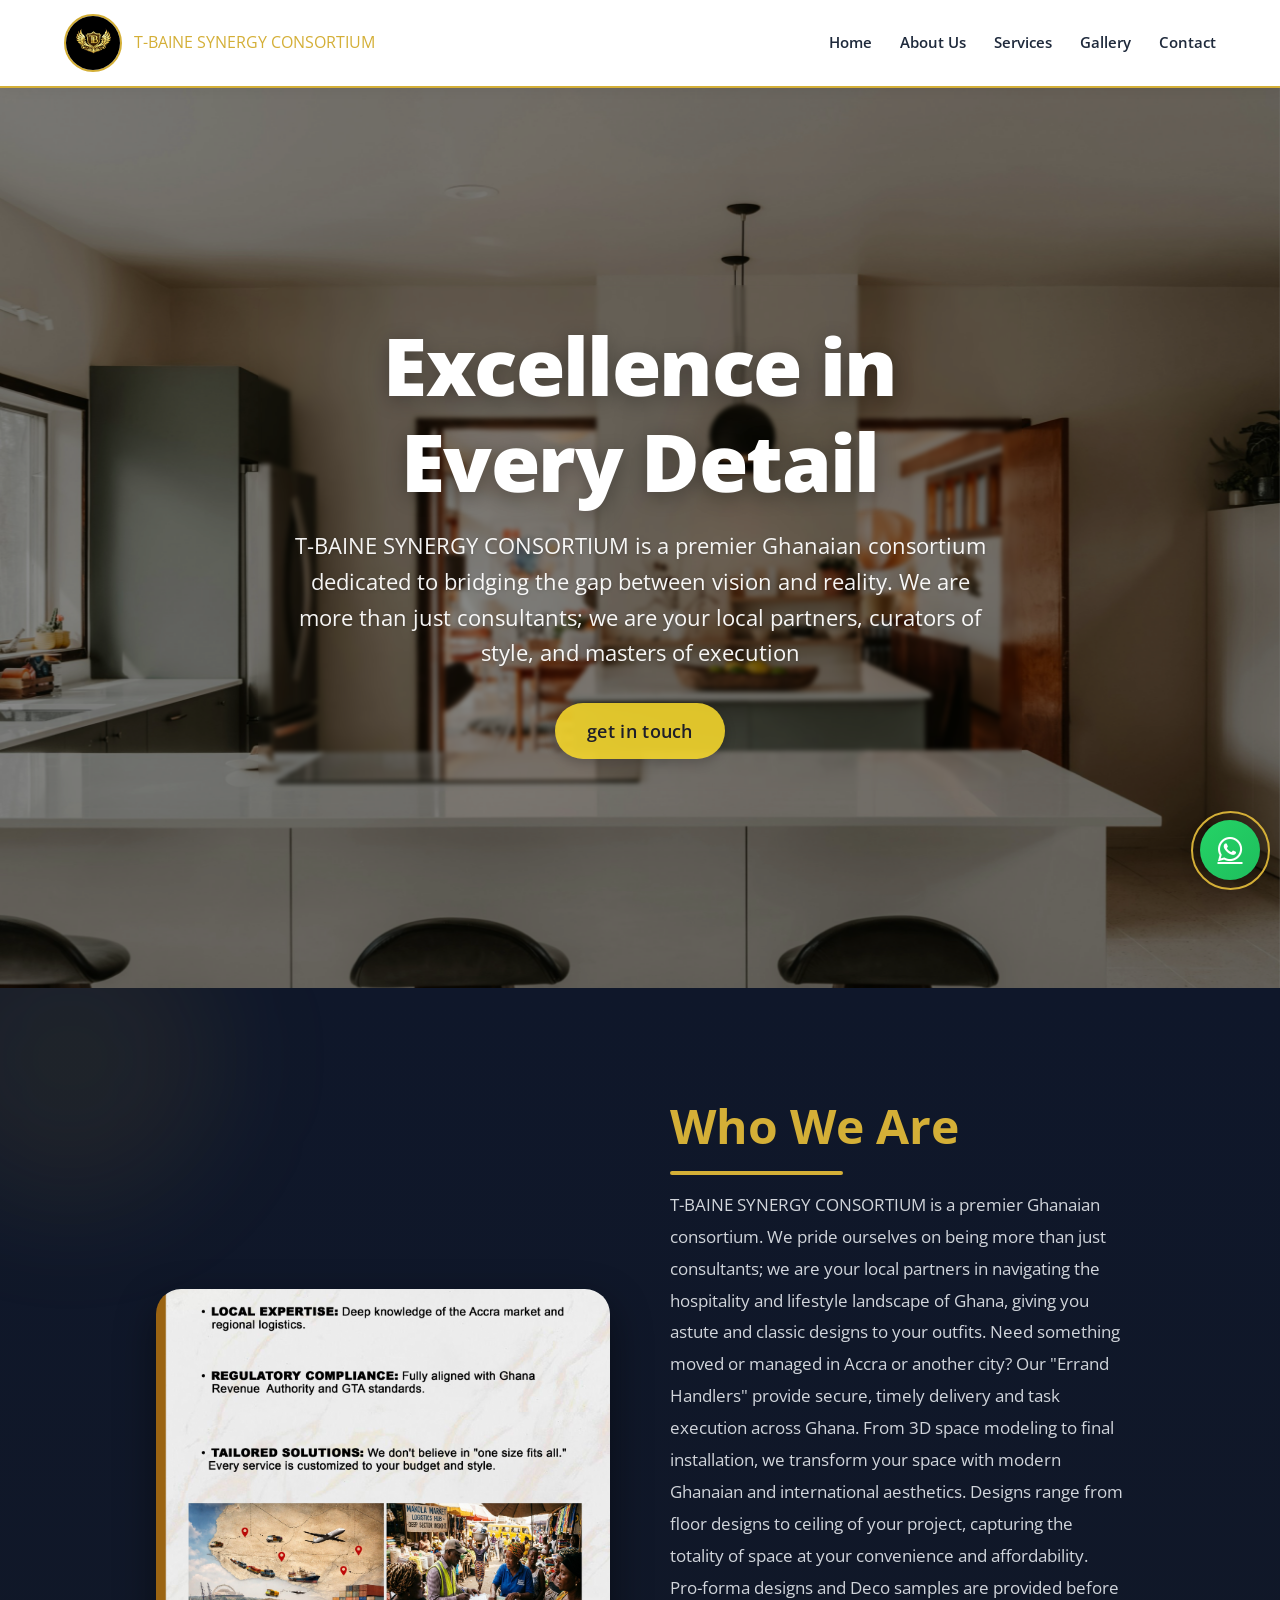
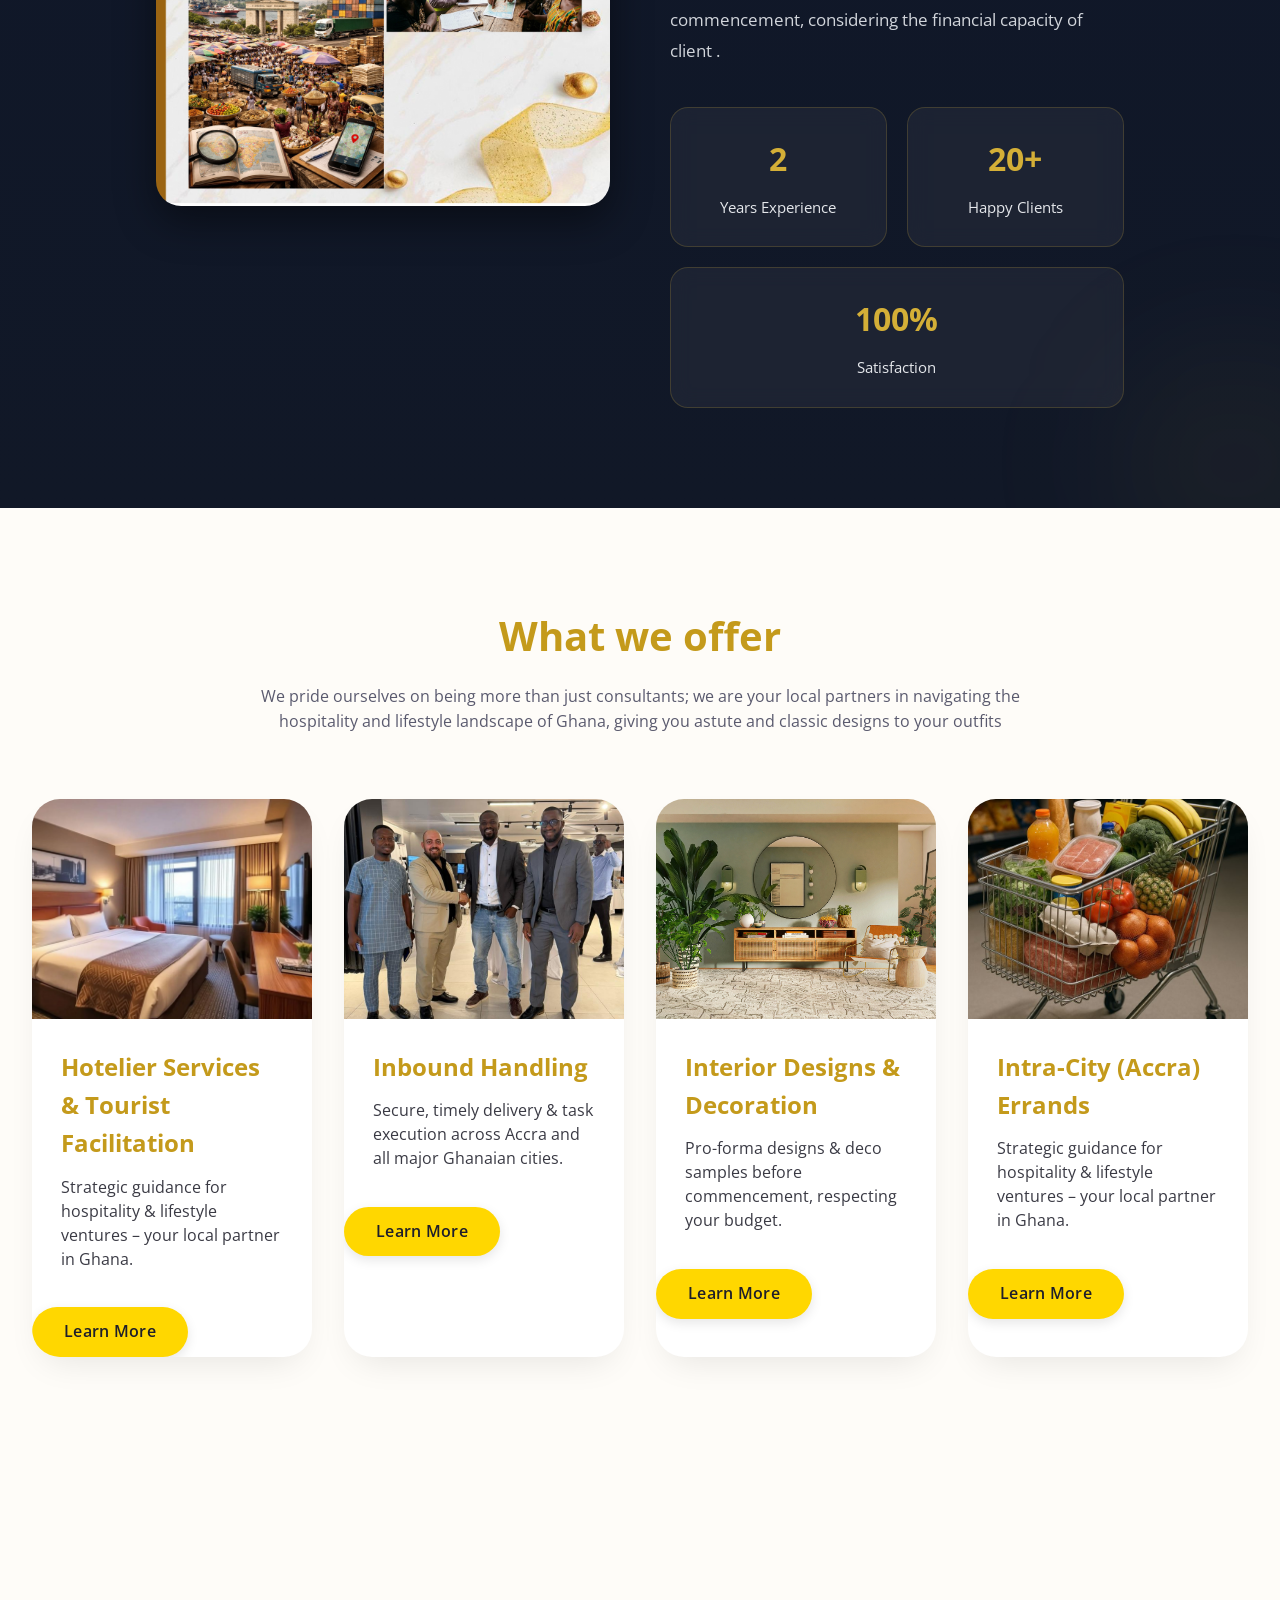
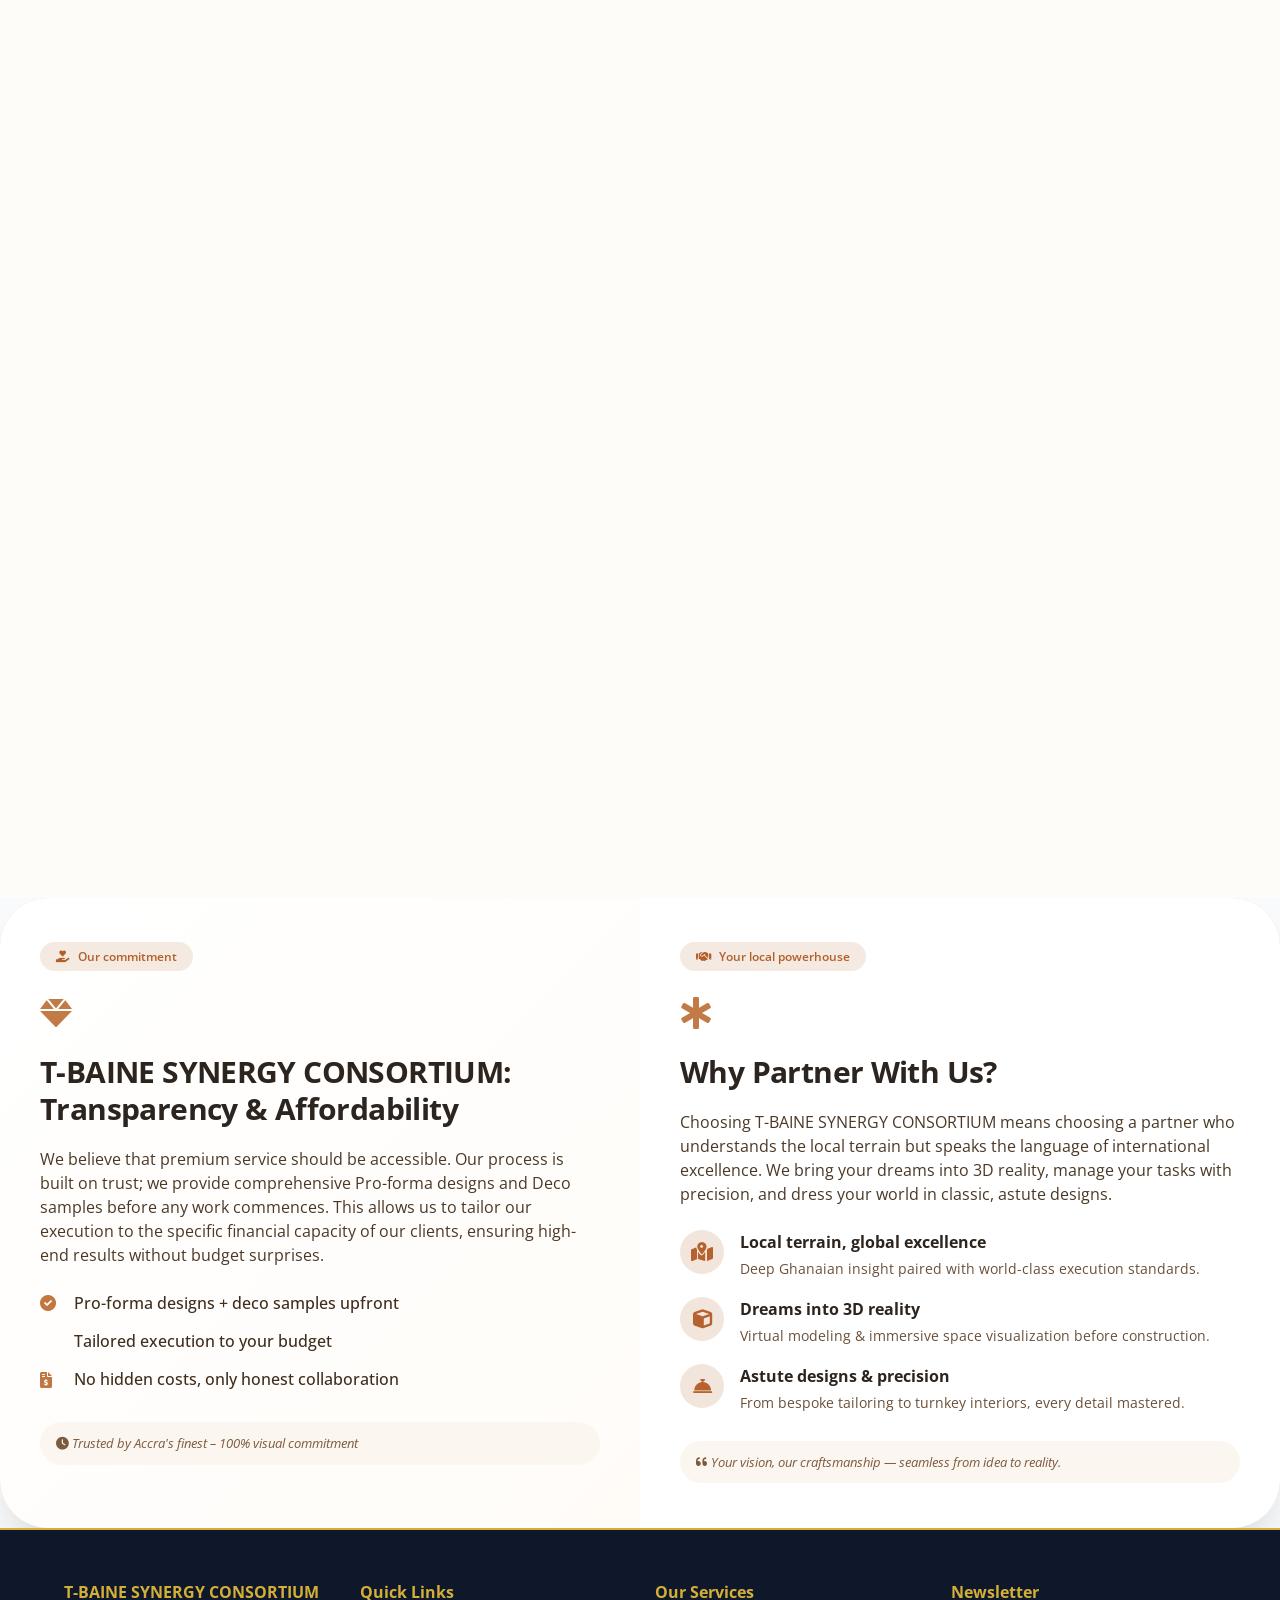
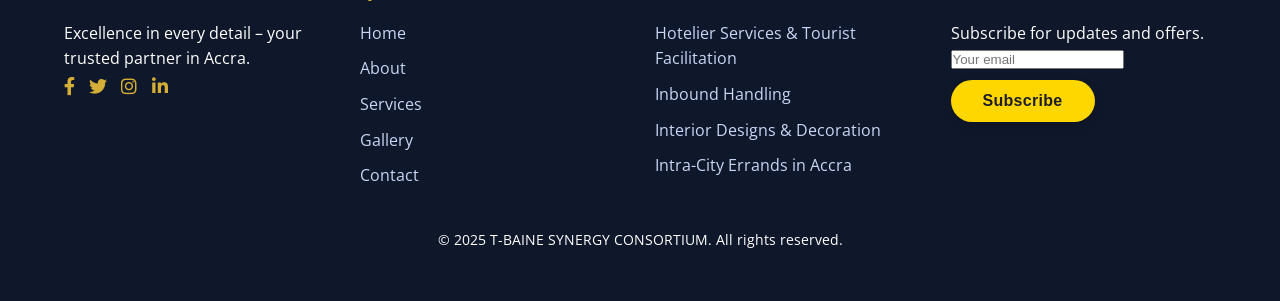
==== commit cce31c6a: "worked on some pages" ====
--- a/about.html
+++ b/about.html
@@ -13,52 +13,53 @@
 </head>
 <body>
 
-<!-- ================= HEADER ================= -->
 <header>
   <div class="container header-container">
-
-    <div class="logo">
-      <img src="assets/WhatsApp Image 2026-04-21 at 06.57.21.jpeg" class="logo-image">
-      <div class="logo-text">T-BAINE SYNERGY CONSORTIUM</div>
-    </div>
-
+     <div class="logo">
+                <img src="assets/WhatsApp Image 2026-04-21 at 06.57.21.jpeg" alt="T-BAINE SYNERGY CONSORTIUM" class="logo-image">
+            
+                <div class="logo-text">T-BAINE SYNERGY CONSORTIUM</div>
+            </div>
+
+    <!-- Hamburger button (your CSS uses .mobile-menu-btn) -->
     <button class="mobile-menu-btn" id="mobileMenuBtn">
       <i class="fas fa-bars"></i>
     </button>
 
+    <!-- Navigation (your CSS hides it on mobile, shows when nav.active) -->
     <nav id="mainNav">
       <ul class="nav-links">
         <li><a href="index.html">Home</a></li>
         <li><a href="about.html">About Us</a></li>
-
+        
         <li class="dropdown">
           <a href="service.html">Services</a>
           <ul class="dropdown-menu">
-            <li><a href="services.html">Hotelier Services</a></li>
-            <li><a href="services.html">Inbound Handling</a></li>
-            <li><a href="services.html">Interior Design</a></li>
-            <li><a href="services.html">Errands</a></li>
+            <li><a href="hotelier.html">Hotelier Services & Tourist Facilitation</a></li>
+            <li><a href="inbound.html">Inbound Handling</a></li>
+            <li><a href="interior.html">Interior Designs & Decoration</a></li>
+            <li><a href="intracity.html">Intra-City (Accra) Errands</a></li>
           </ul>
         </li>
-
+        
         <li><a href="gallery.html">Gallery</a></li>
         <li><a href="contact.html">Contact</a></li>
       </ul>
     </nav>
-
   </div>
 </header>
+
 
 
   <section class="hero" id="hero">
     <div class="hero-bg" id="parallaxBg"></div>
     <div class="hero-content">
       <h1>Excellence in  <br>Every Detail</h1>
-      <p>TMB Gh Consult is a premier Ghanaian consortium dedicated to bridging the gap between vision and reality. We are more than just consultants; we are your local partners, curators of style, and masters of execution</p>
+      <p>T-BAINE SYNERGY CONSORTIUM is a premier Ghanaian consortium dedicated to bridging the gap between vision and reality. We are more than just consultants; we are your local partners, curators of style, and masters of execution</p>
 
   
       <!-- Yellow button: styled exactly as requested + linked to about page -->
-      <a href="about.html" class="btn-yellow">Learn More About Us →</a>
+      <a href="contact.html" class="btn-yellow">get in touch</a>
     </div>
   </section>
 
@@ -105,7 +106,7 @@
           <h3>Hotelier Services & Tourist Facilitation</h3>
           <p>Strategic guidance for hospitality & lifestyle ventures – your local partner in Ghana.</p>
         </div>
-          <a href="about.html" class="btn">Learn More</a>
+          <a href="hotelier.html" class="btn">Learn More</a>
       </div>
       <!-- Service 2 -->
       <div class="service-item fade-up">
@@ -114,7 +115,7 @@
           <h3>Inbound Handling</h3>
           <p>Secure, timely delivery & task execution across Accra and all major Ghanaian cities.</p>
         </div>
-          <a href="about.html" class="btn">Learn More</a>
+          <a href="inbound.html" class="btn">Learn More</a>
       </div>
       <!-- Service 3 -->
       <div class="service-item fade-up">
@@ -123,7 +124,7 @@
           <h3>Interior Designs & Decoration</h3>
           <p>Pro-forma designs & deco samples before commencement, respecting your budget.</p>
         </div>
-          <a href="about.html" class="btn">Learn More</a>
+          <a href="interior.html" class="btn">Learn More</a>
       </div>
       <!-- Service 4 -->
       <div class="service-item fade-up">
@@ -132,7 +133,7 @@
           <h3>Intra-City (Accra) Errands</h3>
           <p>Strategic guidance for hospitality & lifestyle ventures – your local partner in Ghana.</p>
         </div>
-          <a href="about.html" class="btn">Learn More</a>
+          <a href="intracity.html" class="btn">Learn More</a>
       </div>
     </div>
   </section>
@@ -319,10 +320,10 @@
       <div class="footer-col">
         <h4>Our Services</h4>
         <ul>
-          <li><a href="#">Hotelier Services & Tourist Facilitation</a></li>
-          <li><a href="#">Inbound Handling</a></li>
-          <li><a href="#">Interior Designs & Decoration</a></li>
-          <li><a href="#">Intra-City Errands in Accra</a></li>
+          <li><a href="hotelier.html">Hotelier Services & Tourist Facilitation</a></li>
+          <li><a href="inbound.html">Inbound Handling</a></li>
+          <li><a href="interior.html">Interior Designs & Decoration</a></li>
+          <li><a href="intracity.html">Intra-City Errands in Accra</a></li>
         </ul>
       </div>
 
--- a/about.css
+++ b/about.css
@@ -1,316 +1,421 @@
 
-* {
-  margin: 0;
-  padding: 0;
-  box-sizing: border-box;
-}
-
-body {
-  font-family: "Open Sans", sans-serif;
-  color: var(--text);
-  line-height: 1.6;
-  background-color: rgb(20, 19, 19);
-}
-
-h1,
-h2,
-h3,
-h4,
-h5,
-h6 {
-  font-family: "Poppins", sans-serif;
-  font-weight: 600;
-  color: var(--dark);
-  margin-bottom: 1rem;
-}
-
-a {
-  text-decoration: none;
-  color: var(--primary);
-  transition: all 0.3s ease;
-}
-
-.container {
-  width: 100%;
-  max-width: 1200px;
-  margin: 0 auto;
-  padding: 0 15px;
-}
-
-.btn {
-  display: inline-block;
-  padding: 12px 30px;
-  background-color: var(--primary);
-  color: var(--light);
-  border: none;
-  border-radius: 4px;
-  font-weight: 500;
-  cursor: pointer;
-  transition: all 0.3s ease;
-}
-
-.btn:hover {
-  background-color: hwb(66 19% 8%);
-  transform: translateY(-2px);
-}
-
-.btn-outline {
-  background-color: transparent;
-  border: 2px solid var(--primary);
-  color: var(--primary);
-}
-
-.btn-outline:hover {
-  background-color: var(--primary);
-  color: var(--light);
-}
-
-/* Header Styles */
-header {
- 
-  background-size: cover;
-  background-position: center;
-  color: rgb(3, 3, 3);
-  padding: 20px 0;
-  position: fixed;
-  width: 100%;
-  z-index: 1000;
-  box-shadow: 0 2px 15px rgba(0, 0, 0, 0.1);
-}
-
-.header-container {
-  display: flex;
-  justify-content: space-between;
-  align-items: center;
-}
-
-.logo {
-  display: flex;
-  align-items: center;
-  text-decoration: none;
-}
-
-.logo-image {
-  width: 60px;
-  height: 60px;
-  border-radius: 60%;
-
-  display: flex;
-  align-items: center;
-  justify-content: center;
-  position: relative;
-  box-shadow: 0 0 15px rgba(0, 247, 255, 0.5), 0 0 30px rgba(255, 0, 234, 0.3);
-  animation: pulse 3s infinite alternate;
-  overflow: hidden;
-}
-
-.logo-image::before {
-  content: "";
-  position: absolute;
-  width: 70px;
-  height: 70px;
-  border-radius: 50%;
-  border: 2px solid rgba(0, 247, 255, 0.4);
-  animation: rotate 20s linear infinite;
-}
-
-.logo-image::after {
-  content: "E";
-  font-family: "Orbitron", sans-serif;
-  font-size: 2rem;
-  font-weight: 700;
-  color: white;
-  text-shadow: 0 0 10px #00f7ff;
-}
-
-.logo:hover .logo-image {
-  transform: scale(1.05);
-}
-
-.logo-text {
-  font-family: "Orbitron", sans-serif;
-  font-size: 0.9rem;
-  font-weight: 200;
-  text-transform: uppercase;
-  letter-spacing: 1px;
-  background: linear-gradient(to right, #fab433, #fab433);
-  -webkit-background-clip: text;
-  background-clip: text;
-  color: transparent;
-  text-shadow: 0 0 15px rgba(0, 247, 255, 0.7);
-  position: relative;
-  animation: glow 2s infinite alternate;
-}
-
-.logo:hover .logo-text {
-  color: var(--secondary);
-}
-
-
-.logo:hover .logo-text {
-  color: var(--secondary);
-}
-
-nav ul {
-  display: flex;
-  list-style: none;
-}
-
-nav ul li {
-  margin-left: 20px;
-}
-
-nav ul li a {
-  color: #fab433;
-  text-decoration: none;
-  font-weight: 500;
-  padding: 8px 15px;
-  border-radius: 4px;
-  transition: all 0.3s ease;
-  font-size: 16px;
-  display: flex;
-  align-items: center;
-  position: relative;
-}
-
-nav ul li a i {
-  margin-right: 8px;
-}
-
-nav ul li a:hover,
-nav ul li a.active {
-  background-color: rgba(255, 255, 255, 0.2);
-}
-/* Mobile Menu Styles */
+:root {
+
+  --gold: #d4af37;
+  --gold-dark: #b8962e;
+  --gold-light: #f5e6a7;
+
+  --primary-dark: #0f172a;
+  --secondary-dark: #1e293b;
+
+  --text-dark: #1e293b;
+  --white: #ffffff;
+
+}
+
+/* =========================
+   RESET
+========================= */
+*{
+  margin:0;
+  padding:0;
+  box-sizing:border-box;
+}
+
+html{
+  scroll-behavior:smooth;
+}
+
+body{
+  font-family:'Open Sans', sans-serif;
+  background:#f8fafc;
+  color:var(--text-dark);
+  line-height:1.6;
+  overflow-x:hidden;
+}
+
+/* =========================
+   GLOBAL
+========================= */
+
+img{
+  max-width:100%;
+  display:block;
+}
+
+.container{
+  width:90%;
+  max-width:1200px;
+  margin:auto;
+}
+
+section{
+  padding:6rem 0;
+}
+
+a,
+button,
+.card,
+.service-item,
+.audience-item,
+.about-img{
+  transition:all .3s ease;
+}
+
+/* =========================
+   SCROLLBAR
+========================= */
+
+::-webkit-scrollbar{
+  width:10px;
+}
+
+::-webkit-scrollbar-track{
+  background:#f3f4f6;
+}
+
+::-webkit-scrollbar-thumb{
+  background:linear-gradient(var(--gold), var(--gold-dark));
+  border-radius:20px;
+}
+
+/* =========================
+   HEADER
+========================= */
+
+header{
+  background:rgba(255,255,255,0.95);
+  backdrop-filter:blur(12px);
+  -webkit-backdrop-filter:blur(12px);
+
+  position:sticky;
+  top:0;
+  z-index:1000;
+
+  border-bottom:2px solid var(--gold);
+
+  box-shadow:0 2px 12px rgba(0,0,0,0.05);
+}
+
+.header-container{
+  display:flex;
+  justify-content:space-between;
+  align-items:center;
+  gap:20px;
+
+  padding:14px 0;
+}
+
+/* =========================
+   LOGO
+========================= */
+
+.logo{
+  display:flex;
+  align-items:center;
+  gap:12px;
+  flex:1;
+}
+
+.logo-image{
+  width:58px;
+  height:58px;
+  border-radius:50%;
+  object-fit:cover;
+
+  border:2px solid var(--gold);
+}
+
+.logo-text{
+  display:flex;
+  flex-direction:column;
+
+  color:var(--gold);
+  text-transform:uppercase;
+
+  line-height:1.1;
+}
+
+.logo-text .top-text{
+  font-size:16px;
+  font-weight:800;
+  letter-spacing:1px;
+}
+
+.logo-text .bottom-text{
+  font-size:11px;
+  letter-spacing:4px;
+  margin-top:3px;
+}
+
+/* =========================
+   NAVIGATION
+========================= */
+
+nav{
+  margin-left:auto;
+}
+
+.nav-links{
+  display:flex;
+  align-items:center;
+  gap:28px;
+
+  list-style:none;
+}
+
+.nav-links li{
+  position:relative;
+}
+
+nav a{
+  text-decoration:none;
+  color:var(--text-dark);
+
+  font-size:15px;
+  font-weight:600;
+
+  padding:8px 0;
+
+  position:relative;
+}
+
+nav a:hover{
+  color:var(--gold);
+}
+
+/* UNDERLINE EFFECT */
+
+nav a::after{
+  content:"";
+
+  position:absolute;
+  left:0;
+  bottom:-3px;
+
+  width:0%;
+  height:2px;
+
+  background:var(--gold);
+
+  transition:.3s ease;
+}
+
+nav a:hover::after,
+nav a.active::after{
+  width:100%;
+}
+
+nav a.active{
+  color:var(--gold);
+}
+
+/* =========================
+   DROPDOWN
+========================= */
+
+.dropdown{
+  position:relative;
+}
+
+.dropdown-menu{
+
+  position:absolute;
+  top:48px;
+  left:0;
+
+  min-width:280px;
+
+  background:#fff;
+
+  display:flex;
+  flex-direction:column;
+
+  padding:10px 0;
+
+  border-top:3px solid var(--gold);
+
+  border-radius:10px;
+
+  box-shadow:0 12px 25px rgba(0,0,0,0.08);
+
+  opacity:0;
+  visibility:hidden;
+
+  transform:translateY(10px);
+
+  transition:.3s ease;
+
+  z-index:999;
+}
+
+.dropdown-menu li{
+  width:100%;
+}
+
+.dropdown-menu a{
+  display:block;
+
+  padding:12px 18px;
+
+  font-size:14px;
+}
+
+.dropdown:hover .dropdown-menu{
+  opacity:1;
+  visibility:visible;
+  transform:translateY(0);
+}
+/* =========================
+   MOBILE BUTTON
+========================= */
 .mobile-menu-btn {
   display: none;
   background: none;
   border: none;
-  font-size: 1.5rem;
-  color: whitesmoke;
+  font-size: 26px;
+  color: var(--gold);
   cursor: pointer;
-  padding: 10px;
-  z-index: 1001;
-}
-
-/* Mobile Navigation */
+}
+
+/* =========================
+   TABLET RESPONSIVE
+========================= */
+@media (max-width: 992px) {
+
+  nav ul {
+    gap: 18px;
+  }
+
+  .logo-text {
+    font-size: 13px;
+    max-width: 220px;
+  }
+}
+
+/* =========================
+   MOBILE RESPONSIVE
+========================= */
 @media (max-width: 768px) {
-  /* Show mobile menu button */
+
+  .header-container {
+    padding: 12px 0;
+  }
+
+  /* SHOW HAMBURGER */
   .mobile-menu-btn {
     display: block;
   }
 
-  /* Hide regular navigation by default */
+  /* MOBILE NAV */
   nav {
-    position: fixed;
-    top: 80px;
-    right: -100%;
-    width: 280px;
-    height: calc(100vh - 80px);
-    background: #111111; /* Dark background for better contrast */
-    z-index: 1000;
-    transition: right 0.3s ease;
-    box-shadow: -5px 0 15px rgba(0, 0, 0, 0.1);
-    overflow-y: auto;
-    padding: 20px;
-  }
-
-  /* Show navigation when active */
+    position: absolute;
+    top: 100%;
+    left: 0;
+
+    width: 100%;
+    background: var(--white);
+
+    border-top: 1px solid #eee;
+
+    max-height: 0;
+    overflow: hidden;
+
+    transition: max-height 0.4s ease;
+  }
+
   nav.active {
-    right: 0;
-  }
-
-  /* Navigation links styling */
-  .nav-links {
+    max-height: 600px;
+  }
+
+  nav ul {
     flex-direction: column;
+    align-items: flex-start;
     gap: 0;
-  }
-
-  .nav-links li {
+
+    padding: 15px 20px;
+  }
+
+  nav ul li {
     width: 100%;
-    border-bottom: 1px solid #f8f9fa;
-  }
-
-  .nav-links a {
+  }
+
+  nav a {
     display: block;
-    padding: 15px 0;
     width: 100%;
-  }
-
-  /* Dropdown menu for mobile */
+    padding: 14px 0;
+  }
+
+  /* MOBILE DROPDOWN */
   .dropdown-menu {
     position: static;
+    opacity: 1;
+    visibility: visible;
+    transform: none;
+
+    display: none;
+
     box-shadow: none;
-    background: #f8f9fa;
-    display: none;
-    margin: 10px 0;
-    padding: 0;
-  }
-
-  .dropdown-menu.active {
-    display: block;
+    border-top: none;
+
+    padding-left: 12px;
+    min-width: 100%;
+  }
+
+  .dropdown.active .dropdown-menu {
+    display: flex;
   }
 
   .dropdown-menu a {
-    padding: 12px 0 12px 20px;
-    font-size: 0.9rem;
-    border-bottom: 1px solid #e9ecef;
-  }
-
-  /* Adjust header for mobile */
-  .header-container {
-    position: relative;
-  }
-}
-
-
-
-/* Navbar Dropdown Styles */
-.nav-links .dropdown {
-  position: relative;
-}
-
-.nav-links .dropdown > a::after {
-  content: " ▼";
-  font-size: 0.6em;
-}
-
-.nav-links .dropdown-menu {
-  display: none;
-  position: absolute;
-  top: 100%;
-  left: 0;
-  background: white;
-  border: 1px solid #ddd;
-  min-width: 200px;
-  z-index: 1000;
-  box-shadow: 0 4px 8px rgba(0, 0, 0, 0.1);
-}
-
-.nav-links .dropdown-menu li {
-  list-style: none;
-}
-
-.nav-links .dropdown-menu li a {
-  display: block;
-  padding: 10px 15px;
-  color: #333;
-  text-decoration: none;
-  white-space: nowrap;
-}
-
-.nav-links .dropdown-menu li a:hover {
-  background-color: #f0f0f0;
-}
-
-.nav-links .dropdown:hover .dropdown-menu {
-  display: block;
-}
-
-
-
-
-
+    padding: 10px 0;
+    font-size: 14px;
+  }
+
+  /* LOGO */
+  .logo {
+    flex: 1;
+  }
+
+  .logo-image {
+    width: 48px;
+    height: 48px;
+  }
+
+  .logo-text {
+    font-size: 12px;
+    max-width: 180px;
+    line-height: 1.2;
+  }
+}
+
+/* =========================
+   SMALL DEVICES
+========================= */
+@media (max-width: 480px) {
+
+  .container {
+    width: 92%;
+  }
+
+  .logo {
+    gap: 8px;
+  }
+
+  .logo-image {
+    width: 42px;
+    height: 42px;
+  }
+
+  .logo-text {
+    font-size: 11px;
+    max-width: 150px;
+    letter-spacing: 0.5px;
+  }
+
+  .mobile-menu-btn {
+    font-size: 24px;
+  }
+}
  /* ---------- HERO SECTION (PARALLAX) ---------- */
     .hero {
       position: relative;
@@ -423,100 +528,214 @@
 
 
 
-    
-    /* ----- ABOUT SECTION STYLES ----- */
-    .about {
-      padding: 5rem 0;
-      background: #0c0b0b;  /* soft warm background */
-    }
-
-    .about-grid {
-      display: flex;
-      flex-wrap: wrap;
-      gap: 3rem;
-      align-items: center;
-    }
-
-    .about-img {
-      flex: 1;
-      min-width: 280px;
-      border-radius: 28px;
-      overflow: hidden;
-      box-shadow: 0 20px 35px -12px rgba(0, 0, 0, 0.15);
-      transition: transform 0.4s ease, box-shadow 0.3s ease;
-    }
-
-    .about-img img {
-      width: 100%;
-      height: auto;
-      display: block;
-      transition: transform 0.5s ease;
-    }
-
-    .about-img:hover {
-      transform: translateY(-6px);
-      box-shadow: 0 28px 40px -16px rgba(0, 0, 0, 0.2);
-    }
-
-    .about-img:hover img {
-      transform: scale(1.02);
-    }
-
-    .about-content {
-      flex: 1;
-      min-width: 280px;
-    }
-
-    .about-content h3 {
-      font-size: 2rem;
-      font-weight: 700;
-      margin-bottom: 1.2rem;
-      color: gold;        /* elegant gold accent */
-      letter-spacing: -0.01em;
-      border-left: 5px solid #FFD700;
-      padding-left: 1rem;
-    }
-
-    .about-content p {
-      font-size: 1.05rem;
-      color:white;
-      margin-bottom: 1.5rem;
-      line-height: 1.6;
-    }
-
-    /* Statistics row */
-    .stats {
-      display: flex;
-      flex-wrap: wrap;
-      gap: 2rem;
-      margin: 2rem 0 2rem 0;
-      justify-content: flex-start;
-    }
-
-    .stat {
-      text-align: center;
-      background: #ffffff;
-      padding: 0.75rem 1.5rem;
-      border-radius: 60px;
-      box-shadow: 0 6px 14px rgba(0, 0, 0, 0.03);
-      border: 1px solid #fff0cf;
-      min-width: 100px;
-    }
-
-    .stat h4 {
-      font-size: 1.9rem;
-      font-weight: 800;
-      color: #d4a200;
-      margin-bottom: 0.25rem;
-    }
-
-    .stat p {
-      font-size: 0.85rem;
-      font-weight: 500;
-      color: #5a5a6e;
-      margin-bottom: 0;
-    }
-
+/* =========================
+   ABOUT SECTION
+========================= */
+.about {
+  padding: 100px 8%;
+  background: linear-gradient(to bottom, #0f172a, #111827);
+  color: #fff;
+  overflow: hidden;
+  position: relative;
+}
+
+.about::before {
+  content: "";
+  position: absolute;
+  width: 300px;
+  height: 300px;
+  background: rgba(212, 175, 55, 0.08);
+  border-radius: 50%;
+  top: -80px;
+  left: -80px;
+  filter: blur(60px);
+}
+
+.about::after {
+  content: "";
+  position: absolute;
+  width: 250px;
+  height: 250px;
+  background: rgba(212, 175, 55, 0.05);
+  border-radius: 50%;
+  bottom: -80px;
+  right: -80px;
+  filter: blur(70px);
+}
+
+.about .container {
+  max-width: 1200px;
+  margin: auto;
+}
+
+.about-grid {
+  display: grid;
+  grid-template-columns: repeat(2, 1fr);
+  gap: 60px;
+  align-items: center;
+}
+
+/* IMAGE */
+.about-img {
+  position: relative;
+}
+
+.about-img img {
+  width: 100%;
+  border-radius: 25px;
+  object-fit: cover;
+  box-shadow: 0 15px 40px rgba(0,0,0,0.45);
+  transition: transform 0.5s ease, box-shadow 0.5s ease;
+}
+
+.about-img:hover img {
+  transform: scale(1.03);
+  box-shadow: 0 20px 50px rgba(212, 175, 55, 0.25);
+}
+
+/* CONTENT */
+.about-content h3 {
+  font-size: 3rem;
+  margin-bottom: 20px;
+  color: #d4af37;
+  position: relative;
+  display: inline-block;
+}
+
+.about-content h3::after {
+  content: "";
+  width: 60%;
+  height: 4px;
+  background: #d4af37;
+  position: absolute;
+  left: 0;
+  bottom: -10px;
+  border-radius: 10px;
+}
+
+.about-content p {
+  font-size: 1.05rem;
+  line-height: 1.9;
+  color: #d1d5db;
+  margin-top: 25px;
+}
+
+/* STATS */
+.stats {
+  display: flex;
+  gap: 20px;
+  margin-top: 40px;
+  flex-wrap: wrap;
+}
+
+.stat {
+  flex: 1;
+  min-width: 140px;
+  background: rgba(255,255,255,0.05);
+  border: 1px solid rgba(212, 175, 55, 0.2);
+  backdrop-filter: blur(10px);
+  padding: 25px 20px;
+  border-radius: 18px;
+  text-align: center;
+  transition: all 0.4s ease;
+}
+
+.stat:hover {
+  transform: translateY(-8px);
+  background: rgba(212, 175, 55, 0.12);
+  border-color: #d4af37;
+}
+
+.stat h4 {
+  font-size: 2rem;
+  color: #d4af37;
+  margin-bottom: 8px;
+}
+
+.stat p {
+  font-size: 0.95rem;
+  color: #e5e7eb;
+  margin: 0;
+}
+
+/* =========================
+   SCROLL ANIMATIONS
+========================= */
+.fade-up {
+  opacity: 0;
+  transform: translateY(50px);
+  transition: all 1s ease;
+}
+
+.fade-up.active {
+  opacity: 1;
+  transform: translateY(0);
+}
+
+/* =========================
+   RESPONSIVE
+========================= */
+@media (max-width: 992px) {
+  .about-grid {
+    grid-template-columns: 1fr;
+    gap: 40px;
+  }
+
+  .about-content h3 {
+    font-size: 2.4rem;
+  }
+
+  .about-content {
+    text-align: center;
+  }
+
+  .about-content h3::after {
+    left: 50%;
+    transform: translateX(-50%);
+  }
+
+  .stats {
+    justify-content: center;
+  }
+}
+
+@media (max-width: 768px) {
+  .about {
+    padding: 80px 5%;
+  }
+
+  .about-content h3 {
+    font-size: 2rem;
+  }
+
+  .about-content p {
+    font-size: 1rem;
+    line-height: 1.8;
+  }
+
+  .stat {
+    min-width: 120px;
+    padding: 20px 15px;
+  }
+
+  .stat h4 {
+    font-size: 1.7rem;
+  }
+}
+
+@media (max-width: 500px) {
+  .stats {
+    flex-direction: column;
+  }
+
+  .about-content h3 {
+    font-size: 1.8rem;
+  }
+
+  .about-img img {
+    border-radius: 18px;
+  }
+}
     /* ----- YELLOW BUTTON (classic from previous request) ----- */
     .btn {
       display: inline-block;
